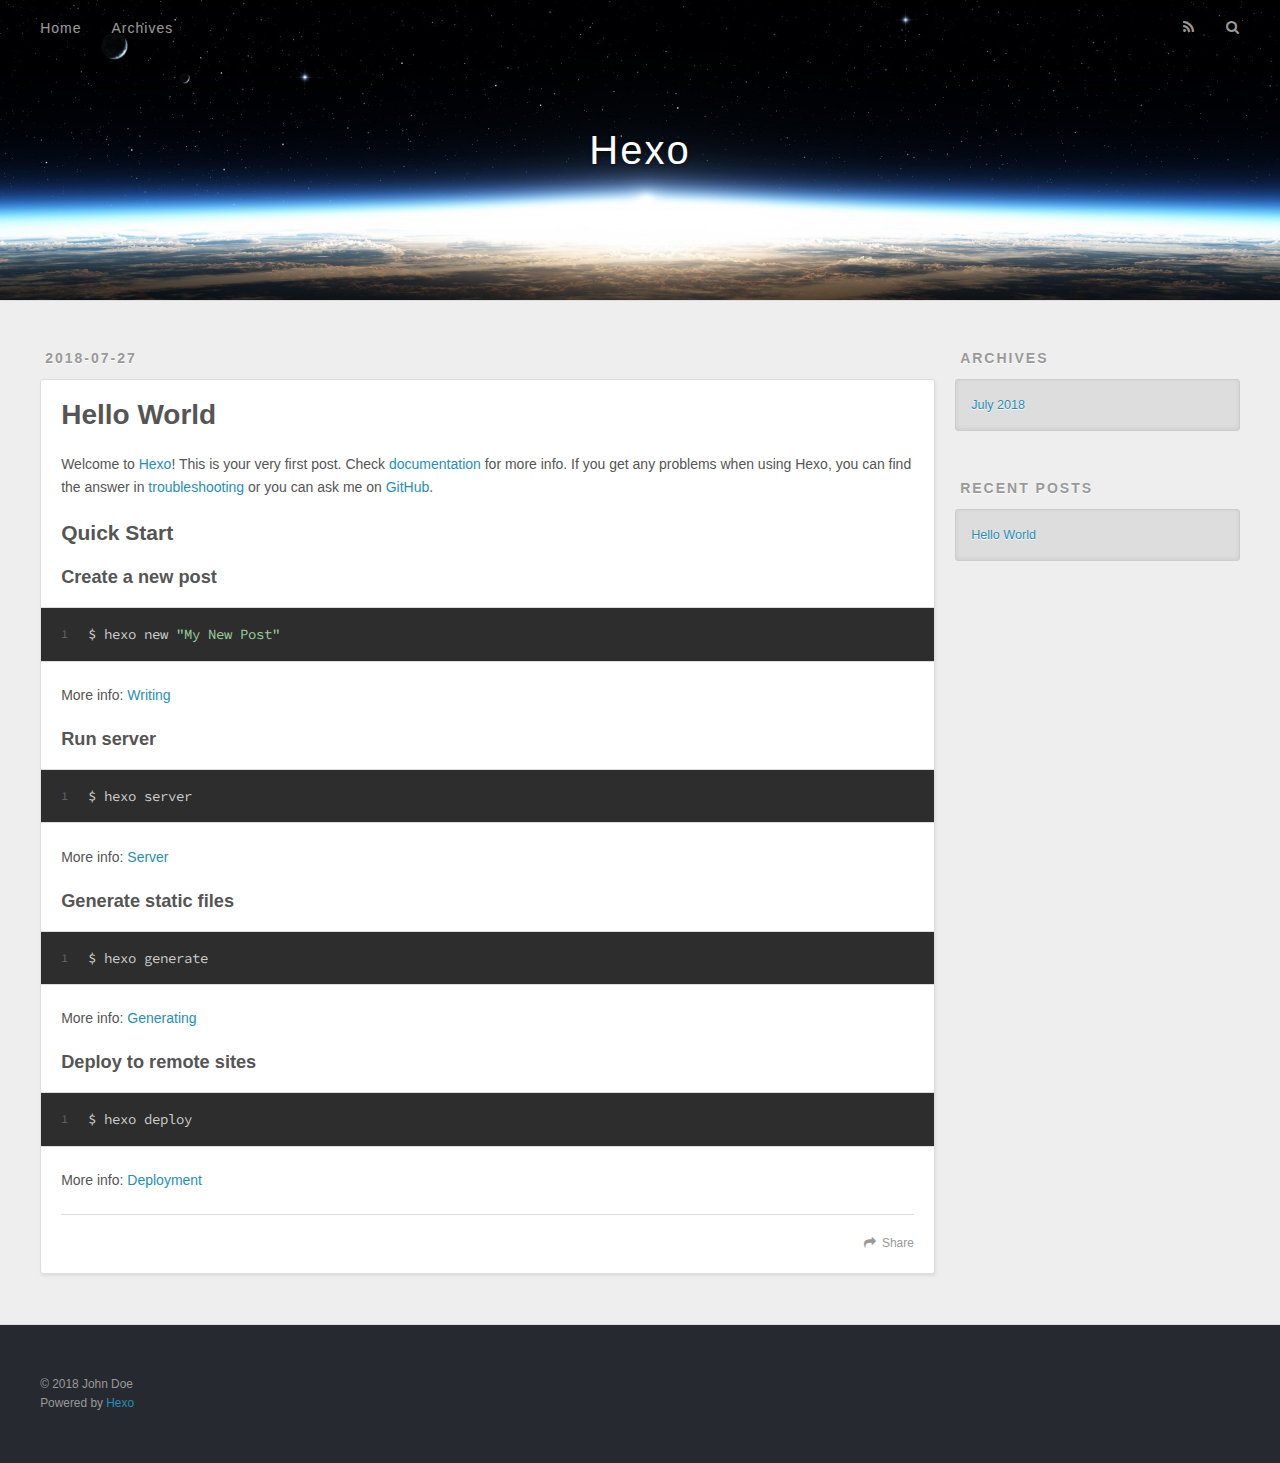
==== index.html @ 47d625b5 "Site updated: 2018-07-27 00:10:55" ====
<!DOCTYPE html>
<html>
<head>
  <meta charset="utf-8">
  

  
  <title>Hexo</title>
  <meta name="viewport" content="width=device-width, initial-scale=1, maximum-scale=1">
  <meta property="og:type" content="website">
<meta property="og:title" content="Hexo">
<meta property="og:url" content="http://yoursite.com/index.html">
<meta property="og:site_name" content="Hexo">
<meta property="og:locale" content="default">
<meta name="twitter:card" content="summary">
<meta name="twitter:title" content="Hexo">
  
    <link rel="alternate" href="/atom.xml" title="Hexo" type="application/atom+xml">
  
  
    <link rel="icon" href="/favicon.png">
  
  
    <link href="//fonts.googleapis.com/css?family=Source+Code+Pro" rel="stylesheet" type="text/css">
  
  <link rel="stylesheet" href="/css/style.css">
</head>

<body>
  <div id="container">
    <div id="wrap">
      <header id="header">
  <div id="banner"></div>
  <div id="header-outer" class="outer">
    <div id="header-title" class="inner">
      <h1 id="logo-wrap">
        <a href="/" id="logo">Hexo</a>
      </h1>
      
    </div>
    <div id="header-inner" class="inner">
      <nav id="main-nav">
        <a id="main-nav-toggle" class="nav-icon"></a>
        
          <a class="main-nav-link" href="/">Home</a>
        
          <a class="main-nav-link" href="/archives">Archives</a>
        
      </nav>
      <nav id="sub-nav">
        
          <a id="nav-rss-link" class="nav-icon" href="/atom.xml" title="RSS Feed"></a>
        
        <a id="nav-search-btn" class="nav-icon" title="Search"></a>
      </nav>
      <div id="search-form-wrap">
        <form action="//google.com/search" method="get" accept-charset="UTF-8" class="search-form"><input type="search" name="q" class="search-form-input" placeholder="Search"><button type="submit" class="search-form-submit">&#xF002;</button><input type="hidden" name="sitesearch" value="http://yoursite.com"></form>
      </div>
    </div>
  </div>
</header>
      <div class="outer">
        <section id="main">
  
    <article id="post-hello-world" class="article article-type-post" itemscope itemprop="blogPost">
  <div class="article-meta">
    <a href="/2018/07/27/hello-world/" class="article-date">
  <time datetime="2018-07-26T16:05:59.000Z" itemprop="datePublished">2018-07-27</time>
</a>
    
  </div>
  <div class="article-inner">
    
    
      <header class="article-header">
        
  
    <h1 itemprop="name">
      <a class="article-title" href="/2018/07/27/hello-world/">Hello World</a>
    </h1>
  

      </header>
    
    <div class="article-entry" itemprop="articleBody">
      
        <p>Welcome to <a href="https://hexo.io/" target="_blank" rel="noopener">Hexo</a>! This is your very first post. Check <a href="https://hexo.io/docs/" target="_blank" rel="noopener">documentation</a> for more info. If you get any problems when using Hexo, you can find the answer in <a href="https://hexo.io/docs/troubleshooting.html" target="_blank" rel="noopener">troubleshooting</a> or you can ask me on <a href="https://github.com/hexojs/hexo/issues" target="_blank" rel="noopener">GitHub</a>.</p>
<h2 id="Quick-Start"><a href="#Quick-Start" class="headerlink" title="Quick Start"></a>Quick Start</h2><h3 id="Create-a-new-post"><a href="#Create-a-new-post" class="headerlink" title="Create a new post"></a>Create a new post</h3><figure class="highlight bash"><table><tr><td class="gutter"><pre><span class="line">1</span><br></pre></td><td class="code"><pre><span class="line">$ hexo new <span class="string">"My New Post"</span></span><br></pre></td></tr></table></figure>
<p>More info: <a href="https://hexo.io/docs/writing.html" target="_blank" rel="noopener">Writing</a></p>
<h3 id="Run-server"><a href="#Run-server" class="headerlink" title="Run server"></a>Run server</h3><figure class="highlight bash"><table><tr><td class="gutter"><pre><span class="line">1</span><br></pre></td><td class="code"><pre><span class="line">$ hexo server</span><br></pre></td></tr></table></figure>
<p>More info: <a href="https://hexo.io/docs/server.html" target="_blank" rel="noopener">Server</a></p>
<h3 id="Generate-static-files"><a href="#Generate-static-files" class="headerlink" title="Generate static files"></a>Generate static files</h3><figure class="highlight bash"><table><tr><td class="gutter"><pre><span class="line">1</span><br></pre></td><td class="code"><pre><span class="line">$ hexo generate</span><br></pre></td></tr></table></figure>
<p>More info: <a href="https://hexo.io/docs/generating.html" target="_blank" rel="noopener">Generating</a></p>
<h3 id="Deploy-to-remote-sites"><a href="#Deploy-to-remote-sites" class="headerlink" title="Deploy to remote sites"></a>Deploy to remote sites</h3><figure class="highlight bash"><table><tr><td class="gutter"><pre><span class="line">1</span><br></pre></td><td class="code"><pre><span class="line">$ hexo deploy</span><br></pre></td></tr></table></figure>
<p>More info: <a href="https://hexo.io/docs/deployment.html" target="_blank" rel="noopener">Deployment</a></p>

      
    </div>
    <footer class="article-footer">
      <a data-url="http://yoursite.com/2018/07/27/hello-world/" data-id="cjk2r7w5t0000aozdt6d740uv" class="article-share-link">Share</a>
      
      
    </footer>
  </div>
  
</article>


  


</section>
        
          <aside id="sidebar">
  
    

  
    

  
    
  
    
  <div class="widget-wrap">
    <h3 class="widget-title">Archives</h3>
    <div class="widget">
      <ul class="archive-list"><li class="archive-list-item"><a class="archive-list-link" href="/archives/2018/07/">July 2018</a></li></ul>
    </div>
  </div>


  
    
  <div class="widget-wrap">
    <h3 class="widget-title">Recent Posts</h3>
    <div class="widget">
      <ul>
        
          <li>
            <a href="/2018/07/27/hello-world/">Hello World</a>
          </li>
        
      </ul>
    </div>
  </div>

  
</aside>
        
      </div>
      <footer id="footer">
  
  <div class="outer">
    <div id="footer-info" class="inner">
      &copy; 2018 John Doe<br>
      Powered by <a href="http://hexo.io/" target="_blank">Hexo</a>
    </div>
  </div>
</footer>
    </div>
    <nav id="mobile-nav">
  
    <a href="/" class="mobile-nav-link">Home</a>
  
    <a href="/archives" class="mobile-nav-link">Archives</a>
  
</nav>
    

<script src="//ajax.googleapis.com/ajax/libs/jquery/2.0.3/jquery.min.js"></script>


  <link rel="stylesheet" href="/fancybox/jquery.fancybox.css">
  <script src="/fancybox/jquery.fancybox.pack.js"></script>


<script src="/js/script.js"></script>



  </div>
</body>
</html>
---- css/style.css ----
body {
  width: 100%;
}
body:before,
body:after {
  content: "";
  display: table;
}
body:after {
  clear: both;
}
html,
body,
div,
span,
applet,
object,
iframe,
h1,
h2,
h3,
h4,
h5,
h6,
p,
blockquote,
pre,
a,
abbr,
acronym,
address,
big,
cite,
code,
del,
dfn,
em,
img,
ins,
kbd,
q,
s,
samp,
small,
strike,
strong,
sub,
sup,
tt,
var,
dl,
dt,
dd,
ol,
ul,
li,
fieldset,
form,
label,
legend,
table,
caption,
tbody,
tfoot,
thead,
tr,
th,
td {
  margin: 0;
  padding: 0;
  border: 0;
  outline: 0;
  font-weight: inherit;
  font-style: inherit;
  font-family: inherit;
  font-size: 100%;
  vertical-align: baseline;
}
body {
  line-height: 1;
  color: #000;
  background: #fff;
}
ol,
ul {
  list-style: none;
}
table {
  border-collapse: separate;
  border-spacing: 0;
  vertical-align: middle;
}
caption,
th,
td {
  text-align: left;
  font-weight: normal;
  vertical-align: middle;
}
a img {
  border: none;
}
input,
button {
  margin: 0;
  padding: 0;
}
input::-moz-focus-inner,
button::-moz-focus-inner {
  border: 0;
  padding: 0;
}
@font-face {
  font-family: FontAwesome;
  font-style: normal;
  font-weight: normal;
  src: url("fonts/fontawesome-webfont.eot?v=#4.0.3");
  src: url("fonts/fontawesome-webfont.eot?#iefix&v=#4.0.3") format("embedded-opentype"), url("fonts/fontawesome-webfont.woff?v=#4.0.3") format("woff"), url("fonts/fontawesome-webfont.ttf?v=#4.0.3") format("truetype"), url("fonts/fontawesome-webfont.svg#fontawesomeregular?v=#4.0.3") format("svg");
}
html,
body,
#container {
  height: 100%;
}
body {
  background: #eee;
  font: 14px -apple-system, BlinkMacSystemFont, "Segoe UI", "Roboto", "Oxygen", "Ubuntu", "Cantarell", "Fira Sans", "Droid Sans", "Helvetica Neue", sans-serif;
  -webkit-text-size-adjust: 100%;
}
.outer {
  max-width: 1220px;
  margin: 0 auto;
  padding: 0 20px;
}
.outer:before,
.outer:after {
  content: "";
  display: table;
}
.outer:after {
  clear: both;
}
.inner {
  display: inline;
  float: left;
  width: 98.33333333333333%;
  margin: 0 0.833333333333333%;
}
.left,
.alignleft {
  float: left;
}
.right,
.alignright {
  float: right;
}
.clear {
  clear: both;
}
#container {
  position: relative;
}
.mobile-nav-on {
  overflow: hidden;
}
#wrap {
  height: 100%;
  width: 100%;
  position: absolute;
  top: 0;
  left: 0;
  -webkit-transition: 0.2s ease-out;
  -moz-transition: 0.2s ease-out;
  -ms-transition: 0.2s ease-out;
  transition: 0.2s ease-out;
  z-index: 1;
  background: #eee;
}
.mobile-nav-on #wrap {
  left: 280px;
}
@media screen and (min-width: 768px) {
  #main {
    display: inline;
    float: left;
    width: 73.33333333333333%;
    margin: 0 0.833333333333333%;
  }
}
.article-date,
.article-category-link,
.archive-year,
.widget-title {
  text-decoration: none;
  text-transform: uppercase;
  letter-spacing: 2px;
  color: #999;
  margin-bottom: 1em;
  margin-left: 5px;
  line-height: 1em;
  text-shadow: 0 1px #fff;
  font-weight: bold;
}
.article-inner,
.archive-article-inner {
  background: #fff;
  -webkit-box-shadow: 1px 2px 3px #ddd;
  box-shadow: 1px 2px 3px #ddd;
  border: 1px solid #ddd;
  border-radius: 3px;
}
.article-entry h1,
.widget h1 {
  font-size: 2em;
}
.article-entry h2,
.widget h2 {
  font-size: 1.5em;
}
.article-entry h3,
.widget h3 {
  font-size: 1.3em;
}
.article-entry h4,
.widget h4 {
  font-size: 1.2em;
}
.article-entry h5,
.widget h5 {
  font-size: 1em;
}
.article-entry h6,
.widget h6 {
  font-size: 1em;
  color: #999;
}
.article-entry hr,
.widget hr {
  border: 1px dashed #ddd;
}
.article-entry strong,
.widget strong {
  font-weight: bold;
}
.article-entry em,
.widget em,
.article-entry cite,
.widget cite {
  font-style: italic;
}
.article-entry sup,
.widget sup,
.article-entry sub,
.widget sub {
  font-size: 0.75em;
  line-height: 0;
  position: relative;
  vertical-align: baseline;
}
.article-entry sup,
.widget sup {
  top: -0.5em;
}
.article-entry sub,
.widget sub {
  bottom: -0.2em;
}
.article-entry small,
.widget small {
  font-size: 0.85em;
}
.article-entry acronym,
.widget acronym,
.article-entry abbr,
.widget abbr {
  border-bottom: 1px dotted;
}
.article-entry ul,
.widget ul,
.article-entry ol,
.widget ol,
.article-entry dl,
.widget dl {
  margin: 0 20px;
  line-height: 1.6em;
}
.article-entry ul ul,
.widget ul ul,
.article-entry ol ul,
.widget ol ul,
.article-entry ul ol,
.widget ul ol,
.article-entry ol ol,
.widget ol ol {
  margin-top: 0;
  margin-bottom: 0;
}
.article-entry ul,
.widget ul {
  list-style: disc;
}
.article-entry ol,
.widget ol {
  list-style: decimal;
}
.article-entry dt,
.widget dt {
  font-weight: bold;
}
#header {
  height: 300px;
  position: relative;
  border-bottom: 1px solid #ddd;
}
#header:before,
#header:after {
  content: "";
  position: absolute;
  left: 0;
  right: 0;
  height: 40px;
}
#header:before {
  top: 0;
  background: -webkit-linear-gradient(rgba(0,0,0,0.2), transparent);
  background: -moz-linear-gradient(rgba(0,0,0,0.2), transparent);
  background: -ms-linear-gradient(rgba(0,0,0,0.2), transparent);
  background: linear-gradient(rgba(0,0,0,0.2), transparent);
}
#header:after {
  bottom: 0;
  background: -webkit-linear-gradient(transparent, rgba(0,0,0,0.2));
  background: -moz-linear-gradient(transparent, rgba(0,0,0,0.2));
  background: -ms-linear-gradient(transparent, rgba(0,0,0,0.2));
  background: linear-gradient(transparent, rgba(0,0,0,0.2));
}
#header-outer {
  height: 100%;
  position: relative;
}
#header-inner {
  position: relative;
  overflow: hidden;
}
#banner {
  position: absolute;
  top: 0;
  left: 0;
  width: 100%;
  height: 100%;
  background: url("images/banner.jpg") center #000;
  -webkit-background-size: cover;
  -moz-background-size: cover;
  background-size: cover;
  z-index: -1;
}
#header-title {
  text-align: center;
  height: 40px;
  position: absolute;
  top: 50%;
  left: 0;
  margin-top: -20px;
}
#logo,
#subtitle {
  text-decoration: none;
  color: #fff;
  font-weight: 300;
  text-shadow: 0 1px 4px rgba(0,0,0,0.3);
}
#logo {
  font-size: 40px;
  line-height: 40px;
  letter-spacing: 2px;
}
#subtitle {
  font-size: 16px;
  line-height: 16px;
  letter-spacing: 1px;
}
#subtitle-wrap {
  margin-top: 16px;
}
#main-nav {
  float: left;
  margin-left: -15px;
}
.nav-icon,
.main-nav-link {
  float: left;
  color: #fff;
  opacity: 0.6;
  text-decoration: none;
  text-shadow: 0 1px rgba(0,0,0,0.2);
  -webkit-transition: opacity 0.2s;
  -moz-transition: opacity 0.2s;
  -ms-transition: opacity 0.2s;
  transition: opacity 0.2s;
  display: block;
  padding: 20px 15px;
}
.nav-icon:hover,
.main-nav-link:hover {
  opacity: 1;
}
.nav-icon {
  font-family: FontAwesome;
  text-align: center;
  font-size: 14px;
  width: 14px;
  height: 14px;
  padding: 20px 15px;
  position: relative;
  cursor: pointer;
}
.main-nav-link {
  font-weight: 300;
  letter-spacing: 1px;
}
@media screen and (max-width: 479px) {
  .main-nav-link {
    display: none;
  }
}
#main-nav-toggle {
  display: none;
}
#main-nav-toggle:before {
  content: "\f0c9";
}
@media screen and (max-width: 479px) {
  #main-nav-toggle {
    display: block;
  }
}
#sub-nav {
  float: right;
  margin-right: -15px;
}
#nav-rss-link:before {
  content: "\f09e";
}
#nav-search-btn:before {
  content: "\f002";
}
#search-form-wrap {
  position: absolute;
  top: 15px;
  width: 150px;
  height: 30px;
  right: -150px;
  opacity: 0;
  -webkit-transition: 0.2s ease-out;
  -moz-transition: 0.2s ease-out;
  -ms-transition: 0.2s ease-out;
  transition: 0.2s ease-out;
}
#search-form-wrap.on {
  opacity: 1;
  right: 0;
}
@media screen and (max-width: 479px) {
  #search-form-wrap {
    width: 100%;
    right: -100%;
  }
}
.search-form {
  position: absolute;
  top: 0;
  left: 0;
  right: 0;
  background: #fff;
  padding: 5px 15px;
  border-radius: 15px;
  -webkit-box-shadow: 0 0 10px rgba(0,0,0,0.3);
  box-shadow: 0 0 10px rgba(0,0,0,0.3);
}
.search-form-input {
  border: none;
  background: none;
  color: #555;
  width: 100%;
  font: 13px -apple-system, BlinkMacSystemFont, "Segoe UI", "Roboto", "Oxygen", "Ubuntu", "Cantarell", "Fira Sans", "Droid Sans", "Helvetica Neue", sans-serif;
  outline: none;
}
.search-form-input::-webkit-search-results-decoration,
.search-form-input::-webkit-search-cancel-button {
  -webkit-appearance: none;
}
.search-form-submit {
  position: absolute;
  top: 50%;
  right: 10px;
  margin-top: -7px;
  font: 13px FontAwesome;
  border: none;
  background: none;
  color: #bbb;
  cursor: pointer;
}
.search-form-submit:hover,
.search-form-submit:focus {
  color: #777;
}
.article {
  margin: 50px 0;
}
.article-inner {
  overflow: hidden;
}
.article-meta:before,
.article-meta:after {
  content: "";
  display: table;
}
.article-meta:after {
  clear: both;
}
.article-date {
  float: left;
}
.article-category {
  float: left;
  line-height: 1em;
  color: #ccc;
  text-shadow: 0 1px #fff;
  margin-left: 8px;
}
.article-category:before {
  content: "\2022";
}
.article-category-link {
  margin: 0 12px 1em;
}
.article-header {
  padding: 20px 20px 0;
}
.article-title {
  text-decoration: none;
  font-size: 2em;
  font-weight: bold;
  color: #555;
  line-height: 1.1em;
  -webkit-transition: color 0.2s;
  -moz-transition: color 0.2s;
  -ms-transition: color 0.2s;
  transition: color 0.2s;
}
a.article-title:hover {
  color: #258fb8;
}
.article-entry {
  color: #555;
  padding: 0 20px;
}
.article-entry:before,
.article-entry:after {
  content: "";
  display: table;
}
.article-entry:after {
  clear: both;
}
.article-entry p,
.article-entry table {
  line-height: 1.6em;
  margin: 1.6em 0;
}
.article-entry h1,
.article-entry h2,
.article-entry h3,
.article-entry h4,
.article-entry h5,
.article-entry h6 {
  font-weight: bold;
}
.article-entry h1,
.article-entry h2,
.article-entry h3,
.article-entry h4,
.article-entry h5,
.article-entry h6 {
  line-height: 1.1em;
  margin: 1.1em 0;
}
.article-entry a {
  color: #258fb8;
  text-decoration: none;
}
.article-entry a:hover {
  text-decoration: underline;
}
.article-entry ul,
.article-entry ol,
.article-entry dl {
  margin-top: 1.6em;
  margin-bottom: 1.6em;
}
.article-entry img,
.article-entry video {
  max-width: 100%;
  height: auto;
  display: block;
  margin: auto;
}
.article-entry iframe {
  border: none;
}
.article-entry table {
  width: 100%;
  border-collapse: collapse;
  border-spacing: 0;
}
.article-entry th {
  font-weight: bold;
  border-bottom: 3px solid #ddd;
  padding-bottom: 0.5em;
}
.article-entry td {
  border-bottom: 1px solid #ddd;
  padding: 10px 0;
}
.article-entry blockquote {
  font-family: Georgia, "Times New Roman", serif;
  font-size: 1.4em;
  margin: 1.6em 20px;
  text-align: center;
}
.article-entry blockquote footer {
  font-size: 14px;
  margin: 1.6em 0;
  font-family: -apple-system, BlinkMacSystemFont, "Segoe UI", "Roboto", "Oxygen", "Ubuntu", "Cantarell", "Fira Sans", "Droid Sans", "Helvetica Neue", sans-serif;
}
.article-entry blockquote footer cite:before {
  content: "—";
  padding: 0 0.5em;
}
.article-entry .pullquote {
  text-align: left;
  width: 45%;
  margin: 0;
}
.article-entry .pullquote.left {
  margin-left: 0.5em;
  margin-right: 1em;
}
.article-entry .pullquote.right {
  margin-right: 0.5em;
  margin-left: 1em;
}
.article-entry .caption {
  color: #999;
  display: block;
  font-size: 0.9em;
  margin-top: 0.5em;
  position: relative;
  text-align: center;
}
.article-entry .video-container {
  position: relative;
  padding-top: 56.25%;
  height: 0;
  overflow: hidden;
}
.article-entry .video-container iframe,
.article-entry .video-container object,
.article-entry .video-container embed {
  position: absolute;
  top: 0;
  left: 0;
  width: 100%;
  height: 100%;
  margin-top: 0;
}
.article-more-link a {
  display: inline-block;
  line-height: 1em;
  padding: 6px 15px;
  border-radius: 15px;
  background: #eee;
  color: #999;
  text-shadow: 0 1px #fff;
  text-decoration: none;
}
.article-more-link a:hover {
  background: #258fb8;
  color: #fff;
  text-decoration: none;
  text-shadow: 0 1px #1e7293;
}
.article-footer {
  font-size: 0.85em;
  line-height: 1.6em;
  border-top: 1px solid #ddd;
  padding-top: 1.6em;
  margin: 0 20px 20px;
}
.article-footer:before,
.article-footer:after {
  content: "";
  display: table;
}
.article-footer:after {
  clear: both;
}
.article-footer a {
  color: #999;
  text-decoration: none;
}
.article-footer a:hover {
  color: #555;
}
.article-tag-list-item {
  float: left;
  margin-right: 10px;
}
.article-tag-list-link:before {
  content: "#";
}
.article-comment-link {
  float: right;
}
.article-comment-link:before {
  content: "\f075";
  font-family: FontAwesome;
  padding-right: 8px;
}
.article-share-link {
  cursor: pointer;
  float: right;
  margin-left: 20px;
}
.article-share-link:before {
  content: "\f064";
  font-family: FontAwesome;
  padding-right: 6px;
}
#article-nav {
  position: relative;
}
#article-nav:before,
#article-nav:after {
  content: "";
  display: table;
}
#article-nav:after {
  clear: both;
}
@media screen and (min-width: 768px) {
  #article-nav {
    margin: 50px 0;
  }
  #article-nav:before {
    width: 8px;
    height: 8px;
    position: absolute;
    top: 50%;
    left: 50%;
    margin-top: -4px;
    margin-left: -4px;
    content: "";
    border-radius: 50%;
    background: #ddd;
    -webkit-box-shadow: 0 1px 2px #fff;
    box-shadow: 0 1px 2px #fff;
  }
}
.article-nav-link-wrap {
  text-decoration: none;
  text-shadow: 0 1px #fff;
  color: #999;
  -webkit-box-sizing: border-box;
  -moz-box-sizing: border-box;
  box-sizing: border-box;
  margin-top: 50px;
  text-align: center;
  display: block;
}
.article-nav-link-wrap:hover {
  color: #555;
}
@media screen and (min-width: 768px) {
  .article-nav-link-wrap {
    width: 50%;
    margin-top: 0;
  }
}
@media screen and (min-width: 768px) {
  #article-nav-newer {
    float: left;
    text-align: right;
    padding-right: 20px;
  }
}
@media screen and (min-width: 768px) {
  #article-nav-older {
    float: right;
    text-align: left;
    padding-left: 20px;
  }
}
.article-nav-caption {
  text-transform: uppercase;
  letter-spacing: 2px;
  color: #ddd;
  line-height: 1em;
  font-weight: bold;
}
#article-nav-newer .article-nav-caption {
  margin-right: -2px;
}
.article-nav-title {
  font-size: 0.85em;
  line-height: 1.6em;
  margin-top: 0.5em;
}
.article-share-box {
  position: absolute;
  display: none;
  background: #fff;
  -webkit-box-shadow: 1px 2px 10px rgba(0,0,0,0.2);
  box-shadow: 1px 2px 10px rgba(0,0,0,0.2);
  border-radius: 3px;
  margin-left: -145px;
  overflow: hidden;
  z-index: 1;
}
.article-share-box.on {
  display: block;
}
.article-share-input {
  width: 100%;
  background: none;
  -webkit-box-sizing: border-box;
  -moz-box-sizing: border-box;
  box-sizing: border-box;
  font: 14px -apple-system, BlinkMacSystemFont, "Segoe UI", "Roboto", "Oxygen", "Ubuntu", "Cantarell", "Fira Sans", "Droid Sans", "Helvetica Neue", sans-serif;
  padding: 0 15px;
  color: #555;
  outline: none;
  border: 1px solid #ddd;
  border-radius: 3px 3px 0 0;
  height: 36px;
  line-height: 36px;
}
.article-share-links {
  background: #eee;
}
.article-share-links:before,
.article-share-links:after {
  content: "";
  display: table;
}
.article-share-links:after {
  clear: both;
}
.article-share-twitter,
.article-share-facebook,
.article-share-pinterest,
.article-share-google {
  width: 50px;
  height: 36px;
  display: block;
  float: left;
  position: relative;
  color: #999;
  text-shadow: 0 1px #fff;
}
.article-share-twitter:before,
.article-share-facebook:before,
.article-share-pinterest:before,
.article-share-google:before {
  font-size: 20px;
  font-family: FontAwesome;
  width: 20px;
  height: 20px;
  position: absolute;
  top: 50%;
  left: 50%;
  margin-top: -10px;
  margin-left: -10px;
  text-align: center;
}
.article-share-twitter:hover,
.article-share-facebook:hover,
.article-share-pinterest:hover,
.article-share-google:hover {
  color: #fff;
}
.article-share-twitter:before {
  content: "\f099";
}
.article-share-twitter:hover {
  background: #00aced;
  text-shadow: 0 1px #008abe;
}
.article-share-facebook:before {
  content: "\f09a";
}
.article-share-facebook:hover {
  background: #3b5998;
  text-shadow: 0 1px #2f477a;
}
.article-share-pinterest:before {
  content: "\f0d2";
}
.article-share-pinterest:hover {
  background: #cb2027;
  text-shadow: 0 1px #a21a1f;
}
.article-share-google:before {
  content: "\f0d5";
}
.article-share-google:hover {
  background: #dd4b39;
  text-shadow: 0 1px #be3221;
}
.article-gallery {
  background: #000;
  position: relative;
}
.article-gallery-photos {
  position: relative;
  overflow: hidden;
}
.article-gallery-img {
  display: none;
  max-width: 100%;
}
.article-gallery-img:first-child {
  display: block;
}
.article-gallery-img.loaded {
  position: absolute;
  display: block;
}
.article-gallery-img img {
  display: block;
  max-width: 100%;
  margin: 0 auto;
}
#comments {
  background: #fff;
  -webkit-box-shadow: 1px 2px 3px #ddd;
  box-shadow: 1px 2px 3px #ddd;
  padding: 20px;
  border: 1px solid #ddd;
  border-radius: 3px;
  margin: 50px 0;
}
#comments a {
  color: #258fb8;
}
.archives-wrap {
  margin: 50px 0;
}
.archives:before,
.archives:after {
  content: "";
  display: table;
}
.archives:after {
  clear: both;
}
.archive-year-wrap {
  margin-bottom: 1em;
}
.archives {
  -webkit-column-gap: 10px;
  -moz-column-gap: 10px;
  column-gap: 10px;
}
@media screen and (min-width: 480px) and (max-width: 767px) {
  .archives {
    -webkit-column-count: 2;
    -moz-column-count: 2;
    column-count: 2;
  }
}
@media screen and (min-width: 768px) {
  .archives {
    -webkit-column-count: 3;
    -moz-column-count: 3;
    column-count: 3;
  }
}
.archive-article {
  -webkit-column-break-inside: avoid;
  page-break-inside: avoid;
  overflow: hidden;
  break-inside: avoid-column;
}
.archive-article-inner {
  padding: 10px;
  margin-bottom: 15px;
}
.archive-article-title {
  text-decoration: none;
  font-weight: bold;
  color: #555;
  -webkit-transition: color 0.2s;
  -moz-transition: color 0.2s;
  -ms-transition: color 0.2s;
  transition: color 0.2s;
  line-height: 1.6em;
}
.archive-article-title:hover {
  color: #258fb8;
}
.archive-article-footer {
  margin-top: 1em;
}
.archive-article-date {
  color: #999;
  text-decoration: none;
  font-size: 0.85em;
  line-height: 1em;
  margin-bottom: 0.5em;
  display: block;
}
#page-nav {
  margin: 50px auto;
  background: #fff;
  -webkit-box-shadow: 1px 2px 3px #ddd;
  box-shadow: 1px 2px 3px #ddd;
  border: 1px solid #ddd;
  border-radius: 3px;
  text-align: center;
  color: #999;
  overflow: hidden;
}
#page-nav:before,
#page-nav:after {
  content: "";
  display: table;
}
#page-nav:after {
  clear: both;
}
#page-nav a,
#page-nav span {
  padding: 10px 20px;
  line-height: 1;
  height: 2ex;
}
#page-nav a {
  color: #999;
  text-decoration: none;
}
#page-nav a:hover {
  background: #999;
  color: #fff;
}
#page-nav .prev {
  float: left;
}
#page-nav .next {
  float: right;
}
#page-nav .page-number {
  display: inline-block;
}
@media screen and (max-width: 479px) {
  #page-nav .page-number {
    display: none;
  }
}
#page-nav .current {
  color: #555;
  font-weight: bold;
}
#page-nav .space {
  color: #ddd;
}
#footer {
  background: #262a30;
  padding: 50px 0;
  border-top: 1px solid #ddd;
  color: #999;
}
#footer a {
  color: #258fb8;
  text-decoration: none;
}
#footer a:hover {
  text-decoration: underline;
}
#footer-info {
  line-height: 1.6em;
  font-size: 0.85em;
}
.article-entry pre,
.article-entry .highlight {
  background: #2d2d2d;
  margin: 0 -20px;
  padding: 15px 20px;
  border-style: solid;
  border-color: #ddd;
  border-width: 1px 0;
  overflow: auto;
  color: #ccc;
  line-height: 22.400000000000002px;
}
.article-entry .highlight .gutter pre,
.article-entry .gist .gist-file .gist-data .line-numbers {
  color: #666;
  font-size: 0.85em;
}
.article-entry pre,
.article-entry code {
  font-family: "Source Code Pro", Consolas, Monaco, Menlo, Consolas, monospace;
}
.article-entry code {
  background: #eee;
  text-shadow: 0 1px #fff;
  padding: 0 0.3em;
}
.article-entry pre code {
  background: none;
  text-shadow: none;
  padding: 0;
}
.article-entry .highlight pre {
  border: none;
  margin: 0;
  padding: 0;
}
.article-entry .highlight table {
  margin: 0;
  width: auto;
}
.article-entry .highlight td {
  border: none;
  padding: 0;
}
.article-entry .highlight figcaption {
  font-size: 0.85em;
  color: #999;
  line-height: 1em;
  margin-bottom: 1em;
}
.article-entry .highlight figcaption:before,
.article-entry .highlight figcaption:after {
  content: "";
  display: table;
}
.article-entry .highlight figcaption:after {
  clear: both;
}
.article-entry .highlight figcaption a {
  float: right;
}
.article-entry .highlight .gutter pre {
  text-align: right;
  padding-right: 20px;
}
.article-entry .highlight .line {
  height: 22.400000000000002px;
}
.article-entry .highlight .line.marked {
  background: #515151;
}
.article-entry .gist {
  margin: 0 -20px;
  border-style: solid;
  border-color: #ddd;
  border-width: 1px 0;
  background: #2d2d2d;
  padding: 15px 20px 15px 0;
}
.article-entry .gist .gist-file {
  border: none;
  font-family: "Source Code Pro", Consolas, Monaco, Menlo, Consolas, monospace;
  margin: 0;
}
.article-entry .gist .gist-file .gist-data {
  background: none;
  border: none;
}
.article-entry .gist .gist-file .gist-data .line-numbers {
  background: none;
  border: none;
  padding: 0 20px 0 0;
}
.article-entry .gist .gist-file .gist-data .line-data {
  padding: 0 !important;
}
.article-entry .gist .gist-file .highlight {
  margin: 0;
  padding: 0;
  border: none;
}
.article-entry .gist .gist-file .gist-meta {
  background: #2d2d2d;
  color: #999;
  font: 0.85em -apple-system, BlinkMacSystemFont, "Segoe UI", "Roboto", "Oxygen", "Ubuntu", "Cantarell", "Fira Sans", "Droid Sans", "Helvetica Neue", sans-serif;
  text-shadow: 0 0;
  padding: 0;
  margin-top: 1em;
  margin-left: 20px;
}
.article-entry .gist .gist-file .gist-meta a {
  color: #258fb8;
  font-weight: normal;
}
.article-entry .gist .gist-file .gist-meta a:hover {
  text-decoration: underline;
}
pre .comment,
pre .title {
  color: #999;
}
pre .variable,
pre .attribute,
pre .tag,
pre .regexp,
pre .ruby .constant,
pre .xml .tag .title,
pre .xml .pi,
pre .xml .doctype,
pre .html .doctype,
pre .css .id,
pre .css .class,
pre .css .pseudo {
  color: #f2777a;
}
pre .number,
pre .preprocessor,
pre .built_in,
pre .literal,
pre .params,
pre .constant {
  color: #f99157;
}
pre .class,
pre .ruby .class .title,
pre .css .rules .attribute {
  color: #9c9;
}
pre .string,
pre .value,
pre .inheritance,
pre .header,
pre .ruby .symbol,
pre .xml .cdata {
  color: #9c9;
}
pre .css .hexcolor {
  color: #6cc;
}
pre .function,
pre .python .decorator,
pre .python .title,
pre .ruby .function .title,
pre .ruby .title .keyword,
pre .perl .sub,
pre .javascript .title,
pre .coffeescript .title {
  color: #69c;
}
pre .keyword,
pre .javascript .function {
  color: #c9c;
}
@media screen and (max-width: 479px) {
  #mobile-nav {
    position: absolute;
    top: 0;
    left: 0;
    width: 280px;
    height: 100%;
    background: #191919;
    border-right: 1px solid #fff;
  }
}
@media screen and (max-width: 479px) {
  .mobile-nav-link {
    display: block;
    color: #999;
    text-decoration: none;
    padding: 15px 20px;
    font-weight: bold;
  }
  .mobile-nav-link:hover {
    color: #fff;
  }
}
@media screen and (min-width: 768px) {
  #sidebar {
    display: inline;
    float: left;
    width: 23.333333333333332%;
    margin: 0 0.833333333333333%;
  }
}
.widget-wrap {
  margin: 50px 0;
}
.widget {
  color: #777;
  text-shadow: 0 1px #fff;
  background: #ddd;
  -webkit-box-shadow: 0 -1px 4px #ccc inset;
  box-shadow: 0 -1px 4px #ccc inset;
  border: 1px solid #ccc;
  padding: 15px;
  border-radius: 3px;
}
.widget a {
  color: #258fb8;
  text-decoration: none;
}
.widget a:hover {
  text-decoration: underline;
}
.widget ul ul,
.widget ol ul,
.widget dl ul,
.widget ul ol,
.widget ol ol,
.widget dl ol,
.widget ul dl,
.widget ol dl,
.widget dl dl {
  margin-left: 15px;
  list-style: disc;
}
.widget {
  line-height: 1.6em;
  word-wrap: break-word;
  font-size: 0.9em;
}
.widget ul,
.widget ol {
  list-style: none;
  margin: 0;
}
.widget ul ul,
.widget ol ul,
.widget ul ol,
.widget ol ol {
  margin: 0 20px;
}
.widget ul ul,
.widget ol ul {
  list-style: disc;
}
.widget ul ol,
.widget ol ol {
  list-style: decimal;
}
.category-list-count,
.tag-list-count,
.archive-list-count {
  padding-left: 5px;
  color: #999;
  font-size: 0.85em;
}
.category-list-count:before,
.tag-list-count:before,
.archive-list-count:before {
  content: "(";
}
.category-list-count:after,
.tag-list-count:after,
.archive-list-count:after {
  content: ")";
}
.tagcloud a {
  margin-right: 5px;
  display: inline-block;
}
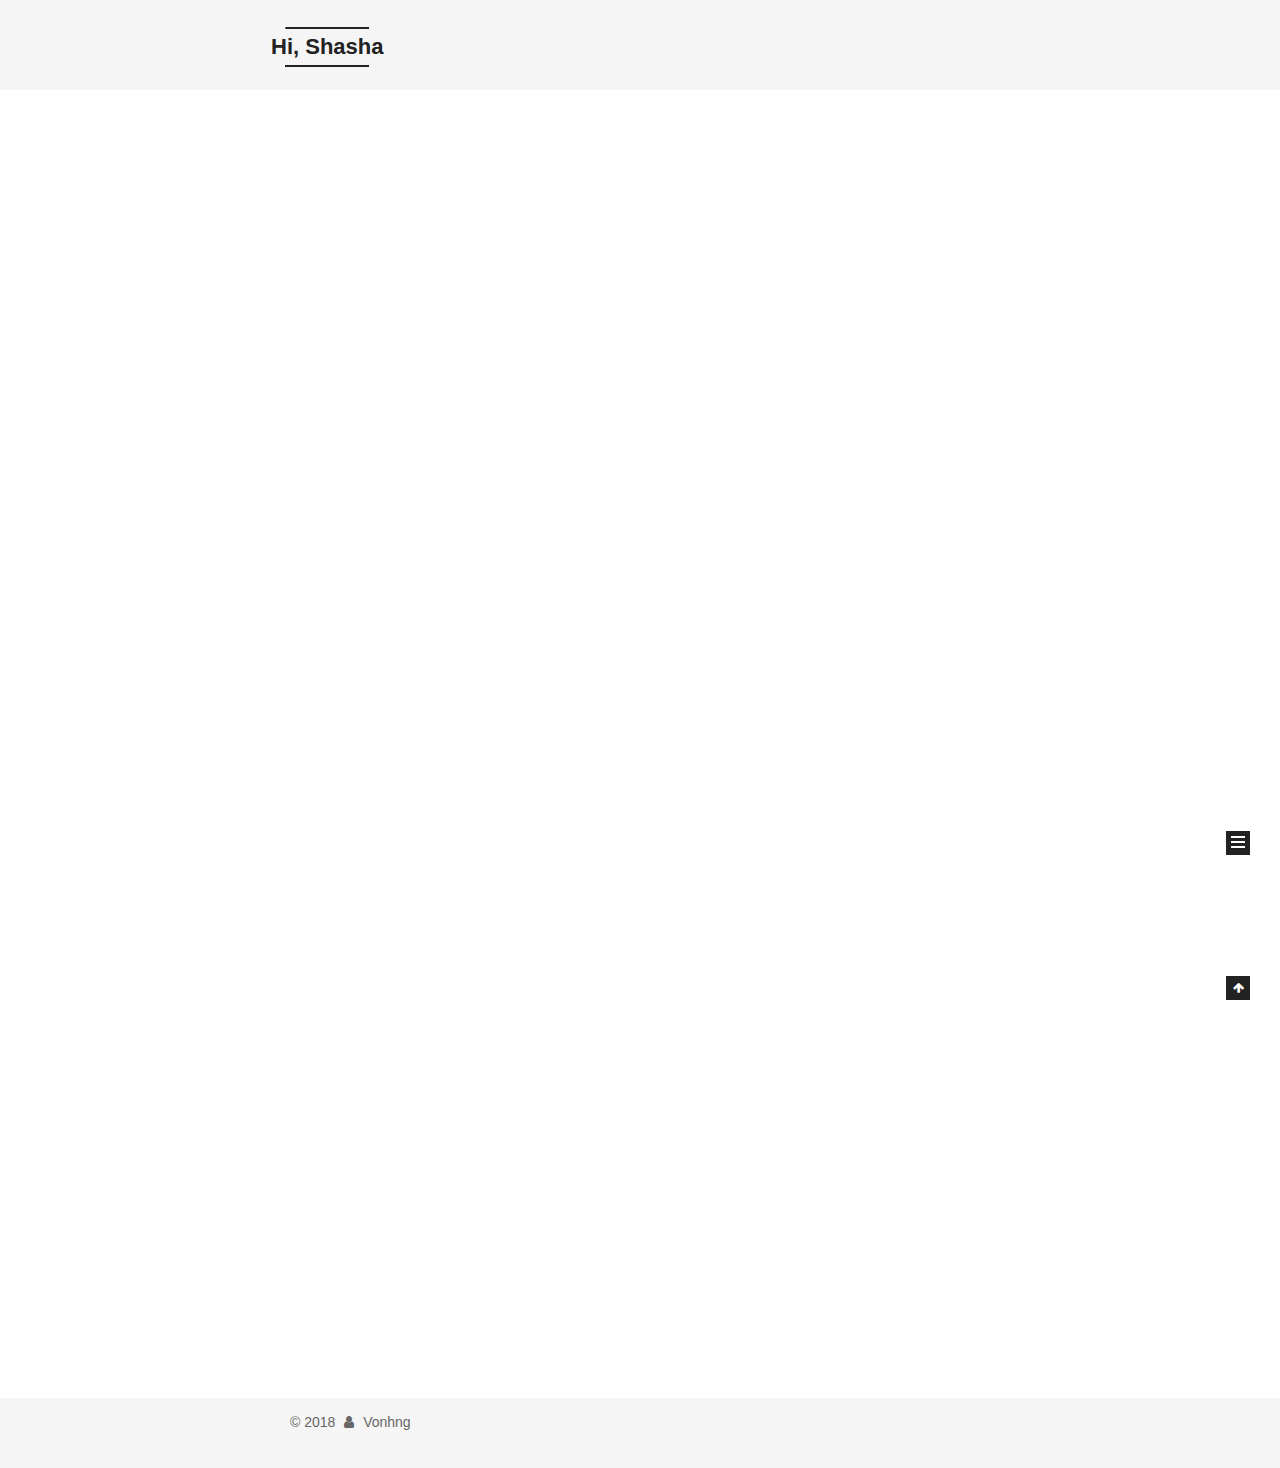
==== commit 193a71b8: "Site updated: 2018-07-27 10:54:29" ====
--- a/index.html
+++ b/index.html
@@ -1,184 +1,1131 @@
 <!DOCTYPE html>
-<html>
+
+
+
+  
+
+
+<html class="theme-next mist use-motion" lang="zh-Hans">
 <head>
-  <meta charset="utf-8">
-  
-
-  
-  <title>Hexo</title>
-  <meta name="viewport" content="width=device-width, initial-scale=1, maximum-scale=1">
-  <meta property="og:type" content="website">
-<meta property="og:title" content="Hexo">
-<meta property="og:url" content="http://yoursite.com/index.html">
-<meta property="og:site_name" content="Hexo">
-<meta property="og:locale" content="default">
+  <meta charset="UTF-8"/>
+<meta http-equiv="X-UA-Compatible" content="IE=edge" />
+<meta name="viewport" content="width=device-width, initial-scale=1, maximum-scale=1"/>
+<meta name="theme-color" content="#222">
+
+
+
+
+
+
+
+
+
+<meta http-equiv="Cache-Control" content="no-transform" />
+<meta http-equiv="Cache-Control" content="no-siteapp" />
+
+
+
+
+
+
+
+
+
+
+
+
+
+
+
+
+  
+  
+  <link href="/lib/fancybox/source/jquery.fancybox.css?v=2.1.5" rel="stylesheet" type="text/css" />
+
+
+
+
+
+
+
+<link href="/lib/font-awesome/css/font-awesome.min.css?v=4.6.2" rel="stylesheet" type="text/css" />
+
+<link href="/css/main.css?v=5.1.4" rel="stylesheet" type="text/css" />
+
+
+  <link rel="apple-touch-icon" sizes="180x180" href="/images/apple-touch-icon-next.png?v=5.1.4">
+
+
+  <link rel="icon" type="image/png" sizes="32x32" href="/images/favicon-32x32-next.png?v=5.1.4">
+
+
+  <link rel="icon" type="image/png" sizes="16x16" href="/images/favicon-16x16-next.png?v=5.1.4">
+
+
+  <link rel="mask-icon" href="/images/logo.svg?v=5.1.4" color="#222">
+
+
+
+
+
+  <meta name="keywords" content="Hi, Shasha" />
+
+
+
+
+
+  <link rel="alternate" href="/atom.xml" title="Hi, Shasha" type="application/atom+xml" />
+
+
+
+
+
+
+<meta name="description" content="美丽的活着，为了美丽的人活着">
+<meta property="og:type" content="website">
+<meta property="og:title" content="Hi, Shasha">
+<meta property="og:url" content="https://vonhng.github.io/index.html">
+<meta property="og:site_name" content="Hi, Shasha">
+<meta property="og:description" content="美丽的活着，为了美丽的人活着">
+<meta property="og:locale" content="zh-Hans">
 <meta name="twitter:card" content="summary">
-<meta name="twitter:title" content="Hexo">
-  
-    <link rel="alternate" href="/atom.xml" title="Hexo" type="application/atom+xml">
-  
-  
-    <link rel="icon" href="/favicon.png">
-  
-  
-    <link href="//fonts.googleapis.com/css?family=Source+Code+Pro" rel="stylesheet" type="text/css">
-  
-  <link rel="stylesheet" href="/css/style.css">
+<meta name="twitter:title" content="Hi, Shasha">
+<meta name="twitter:description" content="美丽的活着，为了美丽的人活着">
+
+
+
+<script type="text/javascript" id="hexo.configurations">
+  var NexT = window.NexT || {};
+  var CONFIG = {
+    root: '/',
+    scheme: 'Mist',
+    version: '5.1.4',
+    sidebar: {"position":"left","display":"always","offset":12,"b2t":false,"scrollpercent":false,"onmobile":false},
+    fancybox: true,
+    tabs: true,
+    motion: {"enable":true,"async":false,"transition":{"post_block":"fadeIn","post_header":"slideDownIn","post_body":"slideDownIn","coll_header":"slideLeftIn","sidebar":"slideUpIn"}},
+    duoshuo: {
+      userId: '0',
+      author: '博主'
+    },
+    algolia: {
+      applicationID: '',
+      apiKey: '',
+      indexName: '',
+      hits: {"per_page":10},
+      labels: {"input_placeholder":"Search for Posts","hits_empty":"We didn't find any results for the search: ${query}","hits_stats":"${hits} results found in ${time} ms"}
+    }
+  };
+</script>
+
+
+
+  <link rel="canonical" href="https://vonhng.github.io/"/>
+
+
+
+
+
+  <title>Hi, Shasha</title>
+  
+
+
+
+
+
+
+
+
 </head>
 
-<body>
-  <div id="container">
-    <div id="wrap">
-      <header id="header">
-  <div id="banner"></div>
-  <div id="header-outer" class="outer">
-    <div id="header-title" class="inner">
-      <h1 id="logo-wrap">
-        <a href="/" id="logo">Hexo</a>
-      </h1>
-      
+<body itemscope itemtype="http://schema.org/WebPage" lang="zh-Hans">
+
+  
+  
+    
+  
+
+  <div class="container sidebar-position-left 
+  page-home">
+    <div class="headband"></div>
+
+    <header id="header" class="header" itemscope itemtype="http://schema.org/WPHeader">
+      <div class="header-inner"><div class="site-brand-wrapper">
+  <div class="site-meta ">
+    
+
+    <div class="custom-logo-site-title">
+      <a href="/"  class="brand" rel="start">
+        <span class="logo-line-before"><i></i></span>
+        <span class="site-title">Hi, Shasha</span>
+        <span class="logo-line-after"><i></i></span>
+      </a>
     </div>
-    <div id="header-inner" class="inner">
-      <nav id="main-nav">
-        <a id="main-nav-toggle" class="nav-icon"></a>
-        
-          <a class="main-nav-link" href="/">Home</a>
-        
-          <a class="main-nav-link" href="/archives">Archives</a>
-        
-      </nav>
-      <nav id="sub-nav">
-        
-          <a id="nav-rss-link" class="nav-icon" href="/atom.xml" title="RSS Feed"></a>
-        
-        <a id="nav-search-btn" class="nav-icon" title="Search"></a>
-      </nav>
-      <div id="search-form-wrap">
-        <form action="//google.com/search" method="get" accept-charset="UTF-8" class="search-form"><input type="search" name="q" class="search-form-input" placeholder="Search"><button type="submit" class="search-form-submit">&#xF002;</button><input type="hidden" name="sitesearch" value="http://yoursite.com"></form>
-      </div>
+      
+        <p class="site-subtitle">桃花妖妖，灼灼其华</p>
+      
+  </div>
+
+  <div class="site-nav-toggle">
+    <button>
+      <span class="btn-bar"></span>
+      <span class="btn-bar"></span>
+      <span class="btn-bar"></span>
+    </button>
+  </div>
+</div>
+
+<nav class="site-nav">
+  
+
+  
+    <ul id="menu" class="menu">
+      
+        
+        <li class="menu-item menu-item-home">
+          <a href="/" rel="section">
+            
+              <i class="menu-item-icon fa fa-fw fa-home"></i> <br />
+            
+            首页
+          </a>
+        </li>
+      
+        
+        <li class="menu-item menu-item-categories">
+          <a href="/categories/" rel="section">
+            
+              <i class="menu-item-icon fa fa-fw fa-th"></i> <br />
+            
+            分类
+          </a>
+        </li>
+      
+        
+        <li class="menu-item menu-item-archives">
+          <a href="/archives/" rel="section">
+            
+              <i class="menu-item-icon fa fa-fw fa-archive"></i> <br />
+            
+            归档
+          </a>
+        </li>
+      
+        
+        <li class="menu-item menu-item-tags">
+          <a href="/tags/" rel="section">
+            
+              <i class="menu-item-icon fa fa-fw fa-tags"></i> <br />
+            
+            标签
+          </a>
+        </li>
+      
+        
+        <li class="menu-item menu-item-about">
+          <a href="/about/" rel="section">
+            
+              <i class="menu-item-icon fa fa-fw fa-user"></i> <br />
+            
+            关于
+          </a>
+        </li>
+      
+
+      
+        <li class="menu-item menu-item-search">
+          
+            <a href="javascript:;" class="popup-trigger">
+          
+            
+              <i class="menu-item-icon fa fa-search fa-fw"></i> <br />
+            
+            搜索
+          </a>
+        </li>
+      
+    </ul>
+  
+
+  
+    <div class="site-search">
+      
+  <div class="popup search-popup local-search-popup">
+  <div class="local-search-header clearfix">
+    <span class="search-icon">
+      <i class="fa fa-search"></i>
+    </span>
+    <span class="popup-btn-close">
+      <i class="fa fa-times-circle"></i>
+    </span>
+    <div class="local-search-input-wrapper">
+      <input autocomplete="off"
+             placeholder="搜索..." spellcheck="false"
+             type="text" id="local-search-input">
     </div>
   </div>
-</header>
-      <div class="outer">
-        <section id="main">
-  
-    <article id="post-hello-world" class="article article-type-post" itemscope itemprop="blogPost">
-  <div class="article-meta">
-    <a href="/2018/07/27/hello-world/" class="article-date">
-  <time datetime="2018-07-26T16:05:59.000Z" itemprop="datePublished">2018-07-27</time>
-</a>
-    
-  </div>
-  <div class="article-inner">
-    
-    
-      <header class="article-header">
-        
-  
-    <h1 itemprop="name">
-      <a class="article-title" href="/2018/07/27/hello-world/">Hello World</a>
-    </h1>
-  
-
+  <div id="local-search-result"></div>
+</div>
+
+
+
+    </div>
+  
+</nav>
+
+
+
+ </div>
+    </header>
+
+    <main id="main" class="main">
+      <div class="main-inner">
+        <div class="content-wrap">
+          <div id="content" class="content">
+            
+  <section id="posts" class="posts-expand">
+    
+      
+
+  
+
+  
+  
+  
+
+  <article class="post post-type-normal" itemscope itemtype="http://schema.org/Article">
+  
+  
+  
+  <div class="post-block">
+    <link itemprop="mainEntityOfPage" href="https://vonhng.github.io/2018/07/27/hello-world/">
+
+    <span hidden itemprop="author" itemscope itemtype="http://schema.org/Person">
+      <meta itemprop="name" content="Vonhng">
+      <meta itemprop="description" content="">
+      <meta itemprop="image" content="/images/header.jpg">
+    </span>
+
+    <span hidden itemprop="publisher" itemscope itemtype="http://schema.org/Organization">
+      <meta itemprop="name" content="Hi, Shasha">
+    </span>
+
+    
+      <header class="post-header">
+
+        
+        
+          <h1 class="post-title" itemprop="name headline">
+                
+                <a class="post-title-link" href="/2018/07/27/hello-world/" itemprop="url">Hello World</a></h1>
+        
+
+        <div class="post-meta">
+          <span class="post-time">
+            
+              <span class="post-meta-item-icon">
+                <i class="fa fa-calendar-o"></i>
+              </span>
+              
+                <span class="post-meta-item-text">发表于</span>
+              
+              <time title="创建于" itemprop="dateCreated datePublished" datetime="2018-07-27T10:13:29+08:00">
+                2018-07-27
+              </time>
+            
+
+            
+
+            
+          </span>
+
+          
+
+          
+            
+          
+
+          
+          
+
+          
+          
+          
+
+          
+
+        </div>
       </header>
     
-    <div class="article-entry" itemprop="articleBody">
-      
-        <p>Welcome to <a href="https://hexo.io/" target="_blank" rel="noopener">Hexo</a>! This is your very first post. Check <a href="https://hexo.io/docs/" target="_blank" rel="noopener">documentation</a> for more info. If you get any problems when using Hexo, you can find the answer in <a href="https://hexo.io/docs/troubleshooting.html" target="_blank" rel="noopener">troubleshooting</a> or you can ask me on <a href="https://github.com/hexojs/hexo/issues" target="_blank" rel="noopener">GitHub</a>.</p>
+
+    
+    
+    
+    <div class="post-body" itemprop="articleBody">
+
+      
+      
+
+      
+        
+          <p>Welcome to <a href="https://hexo.io/" target="_blank" rel="noopener">Hexo</a>! This is your very first post. Check <a href="https://hexo.io/docs/" target="_blank" rel="noopener">documentation</a> for more info. If you get any problems when using Hexo, you can find the answer in <a href="https://hexo.io/docs/troubleshooting.html" target="_blank" rel="noopener">troubleshooting</a> or you can ask me on <a href="https://github.com/hexojs/hexo/issues" target="_blank" rel="noopener">GitHub</a>.</p>
 <h2 id="Quick-Start"><a href="#Quick-Start" class="headerlink" title="Quick Start"></a>Quick Start</h2><h3 id="Create-a-new-post"><a href="#Create-a-new-post" class="headerlink" title="Create a new post"></a>Create a new post</h3><figure class="highlight bash"><table><tr><td class="gutter"><pre><span class="line">1</span><br></pre></td><td class="code"><pre><span class="line">$ hexo new <span class="string">"My New Post"</span></span><br></pre></td></tr></table></figure>
 <p>More info: <a href="https://hexo.io/docs/writing.html" target="_blank" rel="noopener">Writing</a></p>
 <h3 id="Run-server"><a href="#Run-server" class="headerlink" title="Run server"></a>Run server</h3><figure class="highlight bash"><table><tr><td class="gutter"><pre><span class="line">1</span><br></pre></td><td class="code"><pre><span class="line">$ hexo server</span><br></pre></td></tr></table></figure>
-<p>More info: <a href="https://hexo.io/docs/server.html" target="_blank" rel="noopener">Server</a></p>
-<h3 id="Generate-static-files"><a href="#Generate-static-files" class="headerlink" title="Generate static files"></a>Generate static files</h3><figure class="highlight bash"><table><tr><td class="gutter"><pre><span class="line">1</span><br></pre></td><td class="code"><pre><span class="line">$ hexo generate</span><br></pre></td></tr></table></figure>
-<p>More info: <a href="https://hexo.io/docs/generating.html" target="_blank" rel="noopener">Generating</a></p>
-<h3 id="Deploy-to-remote-sites"><a href="#Deploy-to-remote-sites" class="headerlink" title="Deploy to remote sites"></a>Deploy to remote sites</h3><figure class="highlight bash"><table><tr><td class="gutter"><pre><span class="line">1</span><br></pre></td><td class="code"><pre><span class="line">$ hexo deploy</span><br></pre></td></tr></table></figure>
-<p>More info: <a href="https://hexo.io/docs/deployment.html" target="_blank" rel="noopener">Deployment</a></p>
-
+<p>More info: <a href="https://hexo.io/docs/server.html" target="_blank" rel="noopener">Server</a><br>
+          <!--noindex-->
+          <div class="post-button text-center">
+            <a class="btn" href="/2018/07/27/hello-world/#more" rel="contents">
+              阅读全文 &raquo;
+            </a>
+          </div>
+          <!--/noindex-->
+        
       
     </div>
-    <footer class="article-footer">
-      <a data-url="http://yoursite.com/2018/07/27/hello-world/" data-id="cjk2r7w5t0000aozdt6d740uv" class="article-share-link">Share</a>
-      
+    
+    
+    
+
+    
+
+    
+
+    
+
+    <footer class="post-footer">
+      
+
+      
+
+      
+
+      
+      
+        <div class="post-eof"></div>
       
     </footer>
   </div>
   
-</article>
-
-
-  
-
-
-</section>
-        
-          <aside id="sidebar">
-  
-    
-
-  
-    
-
-  
-    
-  
-    
-  <div class="widget-wrap">
-    <h3 class="widget-title">Archives</h3>
-    <div class="widget">
-      <ul class="archive-list"><li class="archive-list-item"><a class="archive-list-link" href="/archives/2018/07/">July 2018</a></li></ul>
+  
+  
+  </article>
+
+
+    
+      
+
+  
+
+  
+  
+  
+
+  <article class="post post-type-normal" itemscope itemtype="http://schema.org/Article">
+  
+  
+  
+  <div class="post-block">
+    <link itemprop="mainEntityOfPage" href="https://vonhng.github.io/2018/07/27/go_docker_install/">
+
+    <span hidden itemprop="author" itemscope itemtype="http://schema.org/Person">
+      <meta itemprop="name" content="Vonhng">
+      <meta itemprop="description" content="">
+      <meta itemprop="image" content="/images/header.jpg">
+    </span>
+
+    <span hidden itemprop="publisher" itemscope itemtype="http://schema.org/Organization">
+      <meta itemprop="name" content="Hi, Shasha">
+    </span>
+
+    
+      <header class="post-header">
+
+        
+        
+          <h1 class="post-title" itemprop="name headline">
+                
+                <a class="post-title-link" href="/2018/07/27/go_docker_install/" itemprop="url">安装go docker</a></h1>
+        
+
+        <div class="post-meta">
+          <span class="post-time">
+            
+              <span class="post-meta-item-icon">
+                <i class="fa fa-calendar-o"></i>
+              </span>
+              
+                <span class="post-meta-item-text">发表于</span>
+              
+              <time title="创建于" itemprop="dateCreated datePublished" datetime="2018-07-27T10:12:55+08:00">
+                2018-07-27
+              </time>
+            
+
+            
+
+            
+          </span>
+
+          
+
+          
+            
+          
+
+          
+          
+
+          
+          
+          
+
+          
+
+        </div>
+      </header>
+    
+
+    
+    
+    
+    <div class="post-body" itemprop="articleBody">
+
+      
+      
+
+      
+        
+          <h2 id="安装docker"><a href="#安装docker" class="headerlink" title="安装docker"></a>安装docker</h2><figure class="highlight plain"><table><tr><td class="gutter"><pre><span class="line">1</span><br><span class="line">2</span><br><span class="line">3</span><br><span class="line">4</span><br><span class="line">5</span><br><span class="line">6</span><br><span class="line">7</span><br><span class="line">8</span><br><span class="line">9</span><br></pre></td><td class="code"><pre><span class="line">yum -y update -y</span><br><span class="line">yum -y install gcc gcc-c++</span><br><span class="line">curl -fsSL https://get.docker.com/ | sh</span><br><span class="line">systemctl start docker</span><br><span class="line">systemctl status docker</span><br><span class="line">systemctl enable docker</span><br><span class="line"></span><br><span class="line">docker build . -t web-service:1.0</span><br><span class="line">docker run -it --rm  -v `pwd`:/app web-service:1.0 /bin/bash</span><br></pre></td></tr></table></figure>
+          <!--noindex-->
+          <div class="post-button text-center">
+            <a class="btn" href="/2018/07/27/go_docker_install/#more" rel="contents">
+              阅读全文 &raquo;
+            </a>
+          </div>
+          <!--/noindex-->
+        
+      
+    </div>
+    
+    
+    
+
+    
+
+    
+
+    
+
+    <footer class="post-footer">
+      
+
+      
+
+      
+
+      
+      
+        <div class="post-eof"></div>
+      
+    </footer>
+  </div>
+  
+  
+  
+  </article>
+
+
+    
+  </section>
+
+  
+
+
+          </div>
+          
+
+
+          
+
+        </div>
+        
+          
+  
+  <div class="sidebar-toggle">
+    <div class="sidebar-toggle-line-wrap">
+      <span class="sidebar-toggle-line sidebar-toggle-line-first"></span>
+      <span class="sidebar-toggle-line sidebar-toggle-line-middle"></span>
+      <span class="sidebar-toggle-line sidebar-toggle-line-last"></span>
     </div>
   </div>
 
-
-  
-    
-  <div class="widget-wrap">
-    <h3 class="widget-title">Recent Posts</h3>
-    <div class="widget">
-      <ul>
-        
-          <li>
-            <a href="/2018/07/27/hello-world/">Hello World</a>
-          </li>
-        
-      </ul>
+  <aside id="sidebar" class="sidebar">
+    
+    <div class="sidebar-inner">
+
+      
+
+      
+
+      <section class="site-overview-wrap sidebar-panel sidebar-panel-active">
+        <div class="site-overview">
+          <div class="site-author motion-element" itemprop="author" itemscope itemtype="http://schema.org/Person">
+            
+              <img class="site-author-image" itemprop="image"
+                src="/images/header.jpg"
+                alt="Vonhng" />
+            
+              <p class="site-author-name" itemprop="name">Vonhng</p>
+              <p class="site-description motion-element" itemprop="description">美丽的活着，为了美丽的人活着</p>
+          </div>
+
+          <nav class="site-state motion-element">
+
+            
+              <div class="site-state-item site-state-posts">
+              
+                <a href="/archives/">
+              
+                  <span class="site-state-item-count">2</span>
+                  <span class="site-state-item-name">日志</span>
+                </a>
+              </div>
+            
+
+            
+
+            
+
+          </nav>
+
+          
+            <div class="feed-link motion-element">
+              <a href="/atom.xml" rel="alternate">
+                <i class="fa fa-rss"></i>
+                RSS
+              </a>
+            </div>
+          
+
+          
+
+          
+          
+
+          
+          
+
+          
+
+        </div>
+      </section>
+
+      
+
+      
+
     </div>
+  </aside>
+
+
+        
+      </div>
+    </main>
+
+    <footer id="footer" class="footer">
+      <div class="footer-inner">
+        <div class="copyright">&copy; <span itemprop="copyrightYear">2018</span>
+  <span class="with-love">
+    <i class="fa fa-user"></i>
+  </span>
+  <span class="author" itemprop="copyrightHolder">Vonhng</span>
+
+  
+</div>
+
+
+
+
+
+
+
+
+
+        
+
+
+
+
+
+
+
+        
+      </div>
+    </footer>
+
+    
+      <div class="back-to-top">
+        <i class="fa fa-arrow-up"></i>
+        
+      </div>
+    
+
+    
+
   </div>
 
   
-</aside>
-        
-      </div>
-      <footer id="footer">
-  
-  <div class="outer">
-    <div id="footer-info" class="inner">
-      &copy; 2018 John Doe<br>
-      Powered by <a href="http://hexo.io/" target="_blank">Hexo</a>
-    </div>
-  </div>
-</footer>
-    </div>
-    <nav id="mobile-nav">
-  
-    <a href="/" class="mobile-nav-link">Home</a>
-  
-    <a href="/archives" class="mobile-nav-link">Archives</a>
-  
-</nav>
-    
-
-<script src="//ajax.googleapis.com/ajax/libs/jquery/2.0.3/jquery.min.js"></script>
-
-
-  <link rel="stylesheet" href="/fancybox/jquery.fancybox.css">
-  <script src="/fancybox/jquery.fancybox.pack.js"></script>
-
-
-<script src="/js/script.js"></script>
-
-
-
-  </div>
+
+<script type="text/javascript">
+  if (Object.prototype.toString.call(window.Promise) !== '[object Function]') {
+    window.Promise = null;
+  }
+</script>
+
+
+
+
+
+
+
+
+
+  
+
+
+
+
+
+
+
+
+
+
+
+
+  
+  
+    <script type="text/javascript" src="/lib/jquery/index.js?v=2.1.3"></script>
+  
+
+  
+  
+    <script type="text/javascript" src="/lib/fastclick/lib/fastclick.min.js?v=1.0.6"></script>
+  
+
+  
+  
+    <script type="text/javascript" src="/lib/jquery_lazyload/jquery.lazyload.js?v=1.9.7"></script>
+  
+
+  
+  
+    <script type="text/javascript" src="/lib/velocity/velocity.min.js?v=1.2.1"></script>
+  
+
+  
+  
+    <script type="text/javascript" src="/lib/velocity/velocity.ui.min.js?v=1.2.1"></script>
+  
+
+  
+  
+    <script type="text/javascript" src="/lib/fancybox/source/jquery.fancybox.pack.js?v=2.1.5"></script>
+  
+
+
+  
+
+
+  <script type="text/javascript" src="/js/src/utils.js?v=5.1.4"></script>
+
+  <script type="text/javascript" src="/js/src/motion.js?v=5.1.4"></script>
+
+
+
+  
+  
+
+  
+
+  
+
+
+  <script type="text/javascript" src="/js/src/bootstrap.js?v=5.1.4"></script>
+
+
+
+  
+
+
+  
+
+
+
+
+	
+
+
+
+
+
+  
+
+
+
+
+
+  
+
+
+
+
+
+
+
+
+
+
+
+
+  
+
+  <script type="text/javascript">
+    // Popup Window;
+    var isfetched = false;
+    var isXml = true;
+    // Search DB path;
+    var search_path = "search.xml";
+    if (search_path.length === 0) {
+      search_path = "search.xml";
+    } else if (/json$/i.test(search_path)) {
+      isXml = false;
+    }
+    var path = "/" + search_path;
+    // monitor main search box;
+
+    var onPopupClose = function (e) {
+      $('.popup').hide();
+      $('#local-search-input').val('');
+      $('.search-result-list').remove();
+      $('#no-result').remove();
+      $(".local-search-pop-overlay").remove();
+      $('body').css('overflow', '');
+    }
+
+    function proceedsearch() {
+      $("body")
+        .append('<div class="search-popup-overlay local-search-pop-overlay"></div>')
+        .css('overflow', 'hidden');
+      $('.search-popup-overlay').click(onPopupClose);
+      $('.popup').toggle();
+      var $localSearchInput = $('#local-search-input');
+      $localSearchInput.attr("autocapitalize", "none");
+      $localSearchInput.attr("autocorrect", "off");
+      $localSearchInput.focus();
+    }
+
+    // search function;
+    var searchFunc = function(path, search_id, content_id) {
+      'use strict';
+
+      // start loading animation
+      $("body")
+        .append('<div class="search-popup-overlay local-search-pop-overlay">' +
+          '<div id="search-loading-icon">' +
+          '<i class="fa fa-spinner fa-pulse fa-5x fa-fw"></i>' +
+          '</div>' +
+          '</div>')
+        .css('overflow', 'hidden');
+      $("#search-loading-icon").css('margin', '20% auto 0 auto').css('text-align', 'center');
+
+      $.ajax({
+        url: path,
+        dataType: isXml ? "xml" : "json",
+        async: true,
+        success: function(res) {
+          // get the contents from search data
+          isfetched = true;
+          $('.popup').detach().appendTo('.header-inner');
+          var datas = isXml ? $("entry", res).map(function() {
+            return {
+              title: $("title", this).text(),
+              content: $("content",this).text(),
+              url: $("url" , this).text()
+            };
+          }).get() : res;
+          var input = document.getElementById(search_id);
+          var resultContent = document.getElementById(content_id);
+          var inputEventFunction = function() {
+            var searchText = input.value.trim().toLowerCase();
+            var keywords = searchText.split(/[\s\-]+/);
+            if (keywords.length > 1) {
+              keywords.push(searchText);
+            }
+            var resultItems = [];
+            if (searchText.length > 0) {
+              // perform local searching
+              datas.forEach(function(data) {
+                var isMatch = false;
+                var hitCount = 0;
+                var searchTextCount = 0;
+                var title = data.title.trim();
+                var titleInLowerCase = title.toLowerCase();
+                var content = data.content.trim().replace(/<[^>]+>/g,"");
+                var contentInLowerCase = content.toLowerCase();
+                var articleUrl = decodeURIComponent(data.url);
+                var indexOfTitle = [];
+                var indexOfContent = [];
+                // only match articles with not empty titles
+                if(title != '') {
+                  keywords.forEach(function(keyword) {
+                    function getIndexByWord(word, text, caseSensitive) {
+                      var wordLen = word.length;
+                      if (wordLen === 0) {
+                        return [];
+                      }
+                      var startPosition = 0, position = [], index = [];
+                      if (!caseSensitive) {
+                        text = text.toLowerCase();
+                        word = word.toLowerCase();
+                      }
+                      while ((position = text.indexOf(word, startPosition)) > -1) {
+                        index.push({position: position, word: word});
+                        startPosition = position + wordLen;
+                      }
+                      return index;
+                    }
+
+                    indexOfTitle = indexOfTitle.concat(getIndexByWord(keyword, titleInLowerCase, false));
+                    indexOfContent = indexOfContent.concat(getIndexByWord(keyword, contentInLowerCase, false));
+                  });
+                  if (indexOfTitle.length > 0 || indexOfContent.length > 0) {
+                    isMatch = true;
+                    hitCount = indexOfTitle.length + indexOfContent.length;
+                  }
+                }
+
+                // show search results
+
+                if (isMatch) {
+                  // sort index by position of keyword
+
+                  [indexOfTitle, indexOfContent].forEach(function (index) {
+                    index.sort(function (itemLeft, itemRight) {
+                      if (itemRight.position !== itemLeft.position) {
+                        return itemRight.position - itemLeft.position;
+                      } else {
+                        return itemLeft.word.length - itemRight.word.length;
+                      }
+                    });
+                  });
+
+                  // merge hits into slices
+
+                  function mergeIntoSlice(text, start, end, index) {
+                    var item = index[index.length - 1];
+                    var position = item.position;
+                    var word = item.word;
+                    var hits = [];
+                    var searchTextCountInSlice = 0;
+                    while (position + word.length <= end && index.length != 0) {
+                      if (word === searchText) {
+                        searchTextCountInSlice++;
+                      }
+                      hits.push({position: position, length: word.length});
+                      var wordEnd = position + word.length;
+
+                      // move to next position of hit
+
+                      index.pop();
+                      while (index.length != 0) {
+                        item = index[index.length - 1];
+                        position = item.position;
+                        word = item.word;
+                        if (wordEnd > position) {
+                          index.pop();
+                        } else {
+                          break;
+                        }
+                      }
+                    }
+                    searchTextCount += searchTextCountInSlice;
+                    return {
+                      hits: hits,
+                      start: start,
+                      end: end,
+                      searchTextCount: searchTextCountInSlice
+                    };
+                  }
+
+                  var slicesOfTitle = [];
+                  if (indexOfTitle.length != 0) {
+                    slicesOfTitle.push(mergeIntoSlice(title, 0, title.length, indexOfTitle));
+                  }
+
+                  var slicesOfContent = [];
+                  while (indexOfContent.length != 0) {
+                    var item = indexOfContent[indexOfContent.length - 1];
+                    var position = item.position;
+                    var word = item.word;
+                    // cut out 100 characters
+                    var start = position - 20;
+                    var end = position + 80;
+                    if(start < 0){
+                      start = 0;
+                    }
+                    if (end < position + word.length) {
+                      end = position + word.length;
+                    }
+                    if(end > content.length){
+                      end = content.length;
+                    }
+                    slicesOfContent.push(mergeIntoSlice(content, start, end, indexOfContent));
+                  }
+
+                  // sort slices in content by search text's count and hits' count
+
+                  slicesOfContent.sort(function (sliceLeft, sliceRight) {
+                    if (sliceLeft.searchTextCount !== sliceRight.searchTextCount) {
+                      return sliceRight.searchTextCount - sliceLeft.searchTextCount;
+                    } else if (sliceLeft.hits.length !== sliceRight.hits.length) {
+                      return sliceRight.hits.length - sliceLeft.hits.length;
+                    } else {
+                      return sliceLeft.start - sliceRight.start;
+                    }
+                  });
+
+                  // select top N slices in content
+
+                  var upperBound = parseInt('1');
+                  if (upperBound >= 0) {
+                    slicesOfContent = slicesOfContent.slice(0, upperBound);
+                  }
+
+                  // highlight title and content
+
+                  function highlightKeyword(text, slice) {
+                    var result = '';
+                    var prevEnd = slice.start;
+                    slice.hits.forEach(function (hit) {
+                      result += text.substring(prevEnd, hit.position);
+                      var end = hit.position + hit.length;
+                      result += '<b class="search-keyword">' + text.substring(hit.position, end) + '</b>';
+                      prevEnd = end;
+                    });
+                    result += text.substring(prevEnd, slice.end);
+                    return result;
+                  }
+
+                  var resultItem = '';
+
+                  if (slicesOfTitle.length != 0) {
+                    resultItem += "<li><a href='" + articleUrl + "' class='search-result-title'>" + highlightKeyword(title, slicesOfTitle[0]) + "</a>";
+                  } else {
+                    resultItem += "<li><a href='" + articleUrl + "' class='search-result-title'>" + title + "</a>";
+                  }
+
+                  slicesOfContent.forEach(function (slice) {
+                    resultItem += "<a href='" + articleUrl + "'>" +
+                      "<p class=\"search-result\">" + highlightKeyword(content, slice) +
+                      "...</p>" + "</a>";
+                  });
+
+                  resultItem += "</li>";
+                  resultItems.push({
+                    item: resultItem,
+                    searchTextCount: searchTextCount,
+                    hitCount: hitCount,
+                    id: resultItems.length
+                  });
+                }
+              })
+            };
+            if (keywords.length === 1 && keywords[0] === "") {
+              resultContent.innerHTML = '<div id="no-result"><i class="fa fa-search fa-5x" /></div>'
+            } else if (resultItems.length === 0) {
+              resultContent.innerHTML = '<div id="no-result"><i class="fa fa-frown-o fa-5x" /></div>'
+            } else {
+              resultItems.sort(function (resultLeft, resultRight) {
+                if (resultLeft.searchTextCount !== resultRight.searchTextCount) {
+                  return resultRight.searchTextCount - resultLeft.searchTextCount;
+                } else if (resultLeft.hitCount !== resultRight.hitCount) {
+                  return resultRight.hitCount - resultLeft.hitCount;
+                } else {
+                  return resultRight.id - resultLeft.id;
+                }
+              });
+              var searchResultList = '<ul class=\"search-result-list\">';
+              resultItems.forEach(function (result) {
+                searchResultList += result.item;
+              })
+              searchResultList += "</ul>";
+              resultContent.innerHTML = searchResultList;
+            }
+          }
+
+          if ('auto' === 'auto') {
+            input.addEventListener('input', inputEventFunction);
+          } else {
+            $('.search-icon').click(inputEventFunction);
+            input.addEventListener('keypress', function (event) {
+              if (event.keyCode === 13) {
+                inputEventFunction();
+              }
+            });
+          }
+
+          // remove loading animation
+          $(".local-search-pop-overlay").remove();
+          $('body').css('overflow', '');
+
+          proceedsearch();
+        }
+      });
+    }
+
+    // handle and trigger popup window;
+    $('.popup-trigger').click(function(e) {
+      e.stopPropagation();
+      if (isfetched === false) {
+        searchFunc(path, 'local-search-input', 'local-search-result');
+      } else {
+        proceedsearch();
+      };
+    });
+
+    $('.popup-btn-close').click(onPopupClose);
+    $('.popup').click(function(e){
+      e.stopPropagation();
+    });
+    $(document).on('keyup', function (event) {
+      var shouldDismissSearchPopup = event.which === 27 &&
+        $('.search-popup').is(':visible');
+      if (shouldDismissSearchPopup) {
+        onPopupClose();
+      }
+    });
+  </script>
+
+
+
+
+
+  
+
+  
+
+  
+
+  
+  
+
+  
+
+  
+
+  
+
 </body>
-</html>+</html>
--- a/css/main.css
+++ b/css/main.css
@@ -0,0 +1,2906 @@
+/* normalize.css v3.0.2 | MIT License | git.io/normalize */
+html {
+  font-family: sans-serif; /* 1 */
+  -ms-text-size-adjust: 100%; /* 2 */
+  -webkit-text-size-adjust: 100%; /* 2 */
+}
+body {
+  margin: 0;
+}
+article,
+aside,
+details,
+figcaption,
+figure,
+footer,
+header,
+hgroup,
+main,
+menu,
+nav,
+section,
+summary {
+  display: block;
+}
+audio,
+canvas,
+progress,
+video {
+  display: inline-block; /* 1 */
+  vertical-align: baseline; /* 2 */
+}
+audio:not([controls]) {
+  display: none;
+  height: 0;
+}
+[hidden],
+template {
+  display: none;
+}
+a {
+  background-color: transparent;
+}
+a:active,
+a:hover {
+  outline: 0;
+}
+abbr[title] {
+  border-bottom: 1px dotted;
+}
+b,
+strong {
+  font-weight: bold;
+}
+dfn {
+  font-style: italic;
+}
+h1 {
+  font-size: 2em;
+  margin: 0.67em 0;
+}
+mark {
+  background: #ff0;
+  color: #000;
+}
+small {
+  font-size: 80%;
+}
+sub,
+sup {
+  font-size: 75%;
+  line-height: 0;
+  position: relative;
+  vertical-align: baseline;
+}
+sup {
+  top: -0.5em;
+}
+sub {
+  bottom: -0.25em;
+}
+img {
+  border: 0;
+}
+svg:not(:root) {
+  overflow: hidden;
+}
+figure {
+  margin: 1em 40px;
+}
+hr {
+  -moz-box-sizing: content-box;
+  box-sizing: content-box;
+  height: 0;
+}
+pre {
+  overflow: auto;
+}
+code,
+kbd,
+pre,
+samp {
+  font-family: monospace, monospace;
+  font-size: 1em;
+}
+button,
+input,
+optgroup,
+select,
+textarea {
+  color: inherit; /* 1 */
+  font: inherit; /* 2 */
+  margin: 0; /* 3 */
+}
+button {
+  overflow: visible;
+}
+button,
+select {
+  text-transform: none;
+}
+button,
+html input[type="button"],
+input[type="reset"],
+input[type="submit"] {
+  -webkit-appearance: button; /* 2 */
+  cursor: pointer; /* 3 */
+}
+button[disabled],
+html input[disabled] {
+  cursor: default;
+}
+button::-moz-focus-inner,
+input::-moz-focus-inner {
+  border: 0;
+  padding: 0;
+}
+input {
+  line-height: normal;
+}
+input[type="checkbox"],
+input[type="radio"] {
+  box-sizing: border-box; /* 1 */
+  padding: 0; /* 2 */
+}
+input[type="number"]::-webkit-inner-spin-button,
+input[type="number"]::-webkit-outer-spin-button {
+  height: auto;
+}
+input[type="search"] {
+  -webkit-appearance: textfield; /* 1 */
+  -moz-box-sizing: content-box;
+  -webkit-box-sizing: content-box; /* 2 */
+  box-sizing: content-box;
+}
+input[type="search"]::-webkit-search-cancel-button,
+input[type="search"]::-webkit-search-decoration {
+  -webkit-appearance: none;
+}
+fieldset {
+  border: 1px solid #c0c0c0;
+  margin: 0 2px;
+  padding: 0.35em 0.625em 0.75em;
+}
+legend {
+  border: 0; /* 1 */
+  padding: 0; /* 2 */
+}
+textarea {
+  overflow: auto;
+}
+optgroup {
+  font-weight: bold;
+}
+table {
+  border-collapse: collapse;
+  border-spacing: 0;
+}
+td,
+th {
+  padding: 0;
+}
+::selection {
+  background: #262a30;
+  color: #fff;
+}
+body {
+  position: relative;
+  font-family: 'Lato', "PingFang SC", "Microsoft YaHei", sans-serif;
+  font-size: 14px;
+  line-height: 2;
+  color: #555;
+  background: #fff;
+}
+@media (max-width: 767px) {
+  body {
+    padding-right: 0 !important;
+  }
+}
+@media (min-width: 768px) and (max-width: 991px) {
+  body {
+    padding-right: 0 !important;
+  }
+}
+@media (min-width: 1600px) {
+  body {
+    font-size: 16px;
+  }
+}
+h1,
+h2,
+h3,
+h4,
+h5,
+h6 {
+  margin: 0;
+  padding: 0;
+  font-weight: bold;
+  line-height: 1.5;
+  font-family: 'Lato', "PingFang SC", "Microsoft YaHei", sans-serif;
+}
+h2,
+h3,
+h4,
+h5,
+h6 {
+  margin: 20px 0 15px;
+}
+h1 {
+  font-size: 24px;
+}
+@media (max-width: 767px) {
+  h1 {
+    font-size: 20px;
+  }
+}
+h2 {
+  font-size: 22px;
+}
+@media (max-width: 767px) {
+  h2 {
+    font-size: 18px;
+  }
+}
+h3 {
+  font-size: 20px;
+}
+@media (max-width: 767px) {
+  h3 {
+    font-size: 16px;
+  }
+}
+h4 {
+  font-size: 18px;
+}
+@media (max-width: 767px) {
+  h4 {
+    font-size: 14px;
+  }
+}
+h5 {
+  font-size: 16px;
+}
+@media (max-width: 767px) {
+  h5 {
+    font-size: 12px;
+  }
+}
+h6 {
+  font-size: 14px;
+}
+@media (max-width: 767px) {
+  h6 {
+    font-size: 10px;
+  }
+}
+p {
+  margin: 0 0 20px 0;
+}
+a {
+  color: #555;
+  text-decoration: none;
+  outline: none;
+  border-bottom: 1px solid #999;
+  word-wrap: break-word;
+}
+a:hover {
+  color: #222;
+  border-bottom-color: #222;
+}
+blockquote {
+  margin: 0;
+  padding: 0;
+}
+img {
+  display: block;
+  margin: auto;
+  max-width: 100%;
+  height: auto;
+}
+hr {
+  margin: 40px 0;
+  height: 3px;
+  border: none;
+  background-color: #ddd;
+  background-image: repeating-linear-gradient(-45deg, #fff, #fff 4px, transparent 4px, transparent 8px);
+}
+blockquote {
+  padding: 0 15px;
+  color: #666;
+  border-left: 4px solid #ddd;
+}
+blockquote cite::before {
+  content: "-";
+  padding: 0 5px;
+}
+dt {
+  font-weight: 700;
+}
+dd {
+  margin: 0;
+  padding: 0;
+}
+kbd {
+  border: 1px solid #ccc;
+  border-radius: 0.2em;
+  box-shadow: 0.1em 0.1em 0.2em rgba(0,0,0,0.1);
+  background-color: #f9f9f9;
+  font-family: inherit;
+  background-image: -webkit-linear-gradient(top, #eee, #fff, #eee);
+  padding: 0.1em 0.3em;
+  white-space: nowrap;
+}
+.text-left {
+  text-align: left;
+}
+.text-center {
+  text-align: center;
+}
+.text-right {
+  text-align: right;
+}
+.text-justify {
+  text-align: justify;
+}
+.text-nowrap {
+  white-space: nowrap;
+}
+.text-lowercase {
+  text-transform: lowercase;
+}
+.text-uppercase {
+  text-transform: uppercase;
+}
+.text-capitalize {
+  text-transform: capitalize;
+}
+.center-block {
+  display: block;
+  margin-left: auto;
+  margin-right: auto;
+}
+.clearfix:before,
+.clearfix:after {
+  content: " ";
+  display: table;
+}
+.clearfix:after {
+  clear: both;
+}
+.pullquote {
+  width: 45%;
+}
+.pullquote.left {
+  float: left;
+  margin-left: 5px;
+  margin-right: 10px;
+}
+.pullquote.right {
+  float: right;
+  margin-left: 10px;
+  margin-right: 5px;
+}
+.affix.affix.affix {
+  position: fixed;
+}
+.translation {
+  margin-top: -20px;
+  font-size: 14px;
+  color: #999;
+}
+.scrollbar-measure {
+  width: 100px;
+  height: 100px;
+  overflow: scroll;
+  position: absolute;
+  top: -9999px;
+}
+.use-motion .motion-element {
+  opacity: 0;
+}
+table {
+  margin: 20px 0;
+  width: 100%;
+  border-collapse: collapse;
+  border-spacing: 0;
+  border: 1px solid #ddd;
+  font-size: 14px;
+  table-layout: fixed;
+  word-wrap: break-all;
+}
+table>tbody>tr:nth-of-type(odd) {
+  background-color: #f9f9f9;
+}
+table>tbody>tr:hover {
+  background-color: #f5f5f5;
+}
+caption,
+th,
+td {
+  padding: 8px;
+  text-align: left;
+  vertical-align: middle;
+  font-weight: normal;
+}
+th,
+td {
+  border-bottom: 3px solid #ddd;
+  border-right: 1px solid #eee;
+}
+th {
+  padding-bottom: 10px;
+  font-weight: 700;
+}
+td {
+  border-bottom-width: 1px;
+}
+html,
+body {
+  height: 100%;
+}
+.container {
+  position: relative;
+  min-height: 100%;
+}
+.header-inner {
+  margin: 0 auto;
+  padding: 100px 0 70px;
+  width: 700px;
+}
+@media (min-width: 1600px) {
+  .container .header-inner {
+    width: 900px;
+  }
+}
+.main {
+  padding-bottom: 150px;
+}
+.main-inner {
+  margin: 0 auto;
+  width: 700px;
+}
+@media (min-width: 1600px) {
+  .container .main-inner {
+    width: 900px;
+  }
+}
+.footer {
+  position: absolute;
+  left: 0;
+  bottom: 0;
+  width: 100%;
+  min-height: 50px;
+}
+.footer-inner {
+  box-sizing: border-box;
+  margin: 20px auto;
+  width: 700px;
+}
+@media (min-width: 1600px) {
+  .container .footer-inner {
+    width: 900px;
+  }
+}
+pre,
+.highlight {
+  overflow: auto;
+  margin: 20px 0;
+  padding: 0;
+  font-size: 13px;
+  color: #4d4d4c;
+  background: #f7f7f7;
+  line-height: 1.6;
+}
+pre,
+code {
+  font-family: consolas, Menlo, "PingFang SC", "Microsoft YaHei", monospace;
+}
+code {
+  padding: 2px 4px;
+  word-wrap: break-word;
+  color: #555;
+  background: #eee;
+  border-radius: 3px;
+  font-size: 13px;
+}
+pre {
+  padding: 10px;
+}
+pre code {
+  padding: 0;
+  color: #4d4d4c;
+  background: none;
+  text-shadow: none;
+}
+.highlight {
+  border-radius: 1px;
+}
+.highlight pre {
+  border: none;
+  margin: 0;
+  padding: 10px 0;
+}
+.highlight table {
+  margin: 0;
+  width: auto;
+  border: none;
+}
+.highlight td {
+  border: none;
+  padding: 0;
+}
+.highlight figcaption {
+  font-size: 1em;
+  color: #4d4d4c;
+  line-height: 1em;
+  margin-bottom: 1em;
+}
+.highlight figcaption:before,
+.highlight figcaption:after {
+  content: " ";
+  display: table;
+}
+.highlight figcaption:after {
+  clear: both;
+}
+.highlight figcaption a {
+  float: right;
+  color: #4d4d4c;
+}
+.highlight figcaption a:hover {
+  border-bottom-color: #4d4d4c;
+}
+.highlight .gutter pre {
+  padding-left: 10px;
+  padding-right: 10px;
+  color: #869194;
+  text-align: right;
+  background-color: #eff2f3;
+}
+.highlight .code pre {
+  width: 100%;
+  padding-left: 10px;
+  padding-right: 10px;
+  background-color: #f7f7f7;
+}
+.highlight .line {
+  height: 20px;
+}
+.gutter {
+  -webkit-user-select: none;
+  -moz-user-select: none;
+  -ms-user-select: none;
+  user-select: none;
+}
+.gist table {
+  width: auto;
+}
+.gist table td {
+  border: none;
+}
+pre .deletion {
+  background: #fdd;
+}
+pre .addition {
+  background: #dfd;
+}
+pre .meta {
+  color: #8959a8;
+}
+pre .comment {
+  color: #8e908c;
+}
+pre .variable,
+pre .attribute,
+pre .tag,
+pre .regexp,
+pre .ruby .constant,
+pre .xml .tag .title,
+pre .xml .pi,
+pre .xml .doctype,
+pre .html .doctype,
+pre .css .id,
+pre .css .class,
+pre .css .pseudo {
+  color: #c82829;
+}
+pre .number,
+pre .preprocessor,
+pre .built_in,
+pre .literal,
+pre .params,
+pre .constant,
+pre .command {
+  color: #f5871f;
+}
+pre .ruby .class .title,
+pre .css .rules .attribute,
+pre .string,
+pre .value,
+pre .inheritance,
+pre .header,
+pre .ruby .symbol,
+pre .xml .cdata,
+pre .special,
+pre .number,
+pre .formula {
+  color: #718c00;
+}
+pre .title,
+pre .css .hexcolor {
+  color: #3e999f;
+}
+pre .function,
+pre .python .decorator,
+pre .python .title,
+pre .ruby .function .title,
+pre .ruby .title .keyword,
+pre .perl .sub,
+pre .javascript .title,
+pre .coffeescript .title {
+  color: #4271ae;
+}
+pre .keyword,
+pre .javascript .function {
+  color: #8959a8;
+}
+.full-image.full-image.full-image.full-image {
+  border: none;
+  max-width: 100%;
+  width: auto;
+  margin: 20px auto 25px;
+}
+@media (min-width: 992px) {
+  .full-image.full-image.full-image.full-image {
+    max-width: none;
+    width: 110%;
+    margin: 25px -5%;
+  }
+}
+.blockquote-center,
+.page-home .post-type-quote blockquote,
+.page-post-detail .post-type-quote blockquote {
+  position: relative;
+  margin: 40px 0;
+  padding: 0;
+  border-left: none;
+  text-align: center;
+}
+.blockquote-center::before,
+.page-home .post-type-quote blockquote::before,
+.page-post-detail .post-type-quote blockquote::before,
+.blockquote-center::after,
+.page-home .post-type-quote blockquote::after,
+.page-post-detail .post-type-quote blockquote::after {
+  position: absolute;
+  content: ' ';
+  display: block;
+  width: 100%;
+  height: 24px;
+  opacity: 0.2;
+  background-repeat: no-repeat;
+  background-position: 0 -6px;
+  background-size: 22px 22px;
+}
+.blockquote-center::before,
+.page-home .post-type-quote blockquote::before,
+.page-post-detail .post-type-quote blockquote::before {
+  top: -20px;
+  background-image: url("../images/quote-l.svg");
+  border-top: 1px solid #ccc;
+}
+.blockquote-center::after,
+.page-home .post-type-quote blockquote::after,
+.page-post-detail .post-type-quote blockquote::after {
+  bottom: -20px;
+  background-image: url("../images/quote-r.svg");
+  border-bottom: 1px solid #ccc;
+  background-position: 100% 8px;
+}
+.blockquote-center p,
+.page-home .post-type-quote blockquote p,
+.page-post-detail .post-type-quote blockquote p,
+.blockquote-center div,
+.page-home .post-type-quote blockquote div,
+.page-post-detail .post-type-quote blockquote div {
+  text-align: center;
+}
+.post .post-body .group-picture img {
+  box-sizing: border-box;
+  padding: 0 3px;
+  border: none;
+}
+.post .group-picture-row {
+  overflow: hidden;
+  margin-top: 6px;
+}
+.post .group-picture-row:first-child {
+  margin-top: 0;
+}
+.post .group-picture-column {
+  float: left;
+}
+.page-post-detail .post-body .group-picture-column {
+  float: none;
+  margin-top: 10px;
+  width: auto !important;
+}
+.page-post-detail .post-body .group-picture-column img {
+  margin: 0 auto;
+}
+.page-archive .group-picture-container {
+  overflow: hidden;
+}
+.page-archive .group-picture-row {
+  float: left;
+}
+.page-archive .group-picture-row:first-child {
+  margin-top: 6px;
+}
+.page-archive .group-picture-column {
+  max-width: 150px;
+  max-height: 150px;
+}
+.post-body .note {
+  position: relative;
+  padding: 15px;
+  margin-bottom: 20px;
+  border: 1px solid #eee;
+  border-left-width: 5px;
+  border-radius: 3px;
+}
+.post-body .note h2,
+.post-body .note h3,
+.post-body .note h4,
+.post-body .note h5,
+.post-body .note h6 {
+  margin-top: 0;
+  margin-bottom: 0;
+  border-bottom: initial;
+  padding-top: 0 !important;
+}
+.post-body .note p:first-child,
+.post-body .note ul:first-child,
+.post-body .note ol:first-child,
+.post-body .note table:first-child,
+.post-body .note pre:first-child,
+.post-body .note blockquote:first-child {
+  margin-top: 0;
+}
+.post-body .note p:last-child,
+.post-body .note ul:last-child,
+.post-body .note ol:last-child,
+.post-body .note table:last-child,
+.post-body .note pre:last-child,
+.post-body .note blockquote:last-child {
+  margin-bottom: 0;
+}
+.post-body .note.default {
+  border-left-color: #777;
+}
+.post-body .note.default h2,
+.post-body .note.default h3,
+.post-body .note.default h4,
+.post-body .note.default h5,
+.post-body .note.default h6 {
+  color: #777;
+}
+.post-body .note.primary {
+  border-left-color: #6f42c1;
+}
+.post-body .note.primary h2,
+.post-body .note.primary h3,
+.post-body .note.primary h4,
+.post-body .note.primary h5,
+.post-body .note.primary h6 {
+  color: #6f42c1;
+}
+.post-body .note.info {
+  border-left-color: #428bca;
+}
+.post-body .note.info h2,
+.post-body .note.info h3,
+.post-body .note.info h4,
+.post-body .note.info h5,
+.post-body .note.info h6 {
+  color: #428bca;
+}
+.post-body .note.success {
+  border-left-color: #5cb85c;
+}
+.post-body .note.success h2,
+.post-body .note.success h3,
+.post-body .note.success h4,
+.post-body .note.success h5,
+.post-body .note.success h6 {
+  color: #5cb85c;
+}
+.post-body .note.warning {
+  border-left-color: #f0ad4e;
+}
+.post-body .note.warning h2,
+.post-body .note.warning h3,
+.post-body .note.warning h4,
+.post-body .note.warning h5,
+.post-body .note.warning h6 {
+  color: #f0ad4e;
+}
+.post-body .note.danger {
+  border-left-color: #d9534f;
+}
+.post-body .note.danger h2,
+.post-body .note.danger h3,
+.post-body .note.danger h4,
+.post-body .note.danger h5,
+.post-body .note.danger h6 {
+  color: #d9534f;
+}
+.post-body .label {
+  display: inline;
+  padding: 0 2px;
+  white-space: nowrap;
+}
+.post-body .label.default {
+  background-color: #f0f0f0;
+}
+.post-body .label.primary {
+  background-color: #efe6f7;
+}
+.post-body .label.info {
+  background-color: #e5f2f8;
+}
+.post-body .label.success {
+  background-color: #e7f4e9;
+}
+.post-body .label.warning {
+  background-color: #fcf6e1;
+}
+.post-body .label.danger {
+  background-color: #fae8eb;
+}
+.post-body .tabs {
+  position: relative;
+  display: block;
+  margin-bottom: 20px;
+  padding-top: 10px;
+}
+.post-body .tabs ul.nav-tabs {
+  margin: 0;
+  padding: 0;
+  display: flex;
+  margin-bottom: -1px;
+}
+@media (max-width: 413px) {
+  .post-body .tabs ul.nav-tabs {
+    display: block;
+    margin-bottom: 5px;
+  }
+}
+.post-body .tabs ul.nav-tabs li.tab {
+  list-style-type: none !important;
+  margin: 0 0.25em 0 0;
+  border-top: 3px solid transparent;
+  border-left: 1px solid transparent;
+  border-right: 1px solid transparent;
+}
+@media (max-width: 413px) {
+  .post-body .tabs ul.nav-tabs li.tab {
+    margin: initial;
+    border-top: 1px solid transparent;
+    border-left: 3px solid transparent;
+    border-right: 1px solid transparent;
+    border-bottom: 1px solid transparent;
+  }
+}
+.post-body .tabs ul.nav-tabs li.tab a {
+  outline: 0;
+  border-bottom: initial;
+  display: block;
+  line-height: 1.8em;
+  padding: 0.25em 0.75em;
+  transition-duration: 0.2s;
+  transition-timing-function: ease-out;
+  transition-delay: 0s;
+}
+.post-body .tabs ul.nav-tabs li.tab a i {
+  width: 1.285714285714286em;
+}
+.post-body .tabs ul.nav-tabs li.tab.active {
+  border-top: 3px solid #fc6423;
+  border-left: 1px solid #ddd;
+  border-right: 1px solid #ddd;
+  background-color: #fff;
+}
+@media (max-width: 413px) {
+  .post-body .tabs ul.nav-tabs li.tab.active {
+    border-top: 1px solid #ddd;
+    border-left: 3px solid #fc6423;
+    border-right: 1px solid #ddd;
+    border-bottom: 1px solid #ddd;
+  }
+}
+.post-body .tabs ul.nav-tabs li.tab.active a {
+  cursor: default;
+  color: #555;
+}
+.post-body .tabs .tab-content {
+  background-color: #fff;
+}
+.post-body .tabs .tab-content .tab-pane {
+  border: 1px solid #ddd;
+  padding: 20px 20px 0 20px;
+}
+.post-body .tabs .tab-content .tab-pane:not(.active) {
+  display: none !important;
+}
+.post-body .tabs .tab-content .tab-pane.active {
+  display: block !important;
+}
+.btn {
+  display: inline-block;
+  padding: 0 20px;
+  font-size: 14px;
+  color: #555;
+  background: transparent;
+  border: 2px solid #222;
+  text-decoration: none;
+  border-radius: 0;
+  transition-property: background-color;
+  transition-duration: 0.2s;
+  transition-timing-function: ease-in-out;
+  transition-delay: 0s;
+  line-height: 2;
+}
+.btn:hover {
+  border-color: #222;
+  color: #222;
+  background: #fff;
+}
+.btn +.btn {
+  margin: 0 0 8px 8px;
+}
+.btn .fa-fw {
+  width: 1.285714285714286em;
+  text-align: left;
+}
+.btn-bar {
+  display: block;
+  width: 22px;
+  height: 2px;
+  background: #555;
+  border-radius: 1px;
+}
+.btn-bar+.btn-bar {
+  margin-top: 4px;
+}
+.pagination {
+  margin: 120px 0 40px;
+  text-align: center;
+  border-top: 1px solid #eee;
+}
+.page-number-basic,
+.pagination .prev,
+.pagination .next,
+.pagination .page-number,
+.pagination .space {
+  display: inline-block;
+  position: relative;
+  top: -1px;
+  margin: 0 10px;
+  padding: 0 11px;
+}
+@media (max-width: 767px) {
+  .page-number-basic,
+  .pagination .prev,
+  .pagination .next,
+  .pagination .page-number,
+  .pagination .space {
+    margin: 0 5px;
+  }
+}
+.pagination .prev,
+.pagination .next,
+.pagination .page-number {
+  border-bottom: 0;
+  border-top: 1px solid #eee;
+  transition-property: border-color;
+  transition-duration: 0.2s;
+  transition-timing-function: ease-in-out;
+  transition-delay: 0s;
+}
+.pagination .prev:hover,
+.pagination .next:hover,
+.pagination .page-number:hover {
+  border-top-color: #222;
+}
+.pagination .space {
+  padding: 0;
+  margin: 0;
+}
+.pagination .prev {
+  margin-left: 0;
+}
+.pagination .next {
+  margin-right: 0;
+}
+.pagination .page-number.current {
+  color: #fff;
+  background: #ccc;
+  border-top-color: #ccc;
+}
+@media (max-width: 767px) {
+  .pagination {
+    border-top: none;
+  }
+  .pagination .prev,
+  .pagination .next,
+  .pagination .page-number {
+    margin-bottom: 10px;
+    border-top: 0;
+    border-bottom: 1px solid #eee;
+    padding: 0 10px;
+  }
+  .pagination .prev:hover,
+  .pagination .next:hover,
+  .pagination .page-number:hover {
+    border-bottom-color: #222;
+  }
+}
+.comments {
+  margin: 60px 20px 0;
+}
+.tag-cloud {
+  text-align: center;
+}
+.tag-cloud a {
+  display: inline-block;
+  margin: 10px;
+}
+.back-to-top {
+  box-sizing: border-box;
+  position: fixed;
+  bottom: -100px;
+  right: 30px;
+  z-index: 1050;
+  padding: 0 6px;
+  width: 24px;
+  background: #222;
+  font-size: 12px;
+  opacity: 1;
+  color: #fff;
+  cursor: pointer;
+  text-align: center;
+  -webkit-transform: translateZ(0);
+  transition-property: bottom;
+  transition-duration: 0.2s;
+  transition-timing-function: ease-in-out;
+  transition-delay: 0s;
+}
+@media (min-width: 768px) and (max-width: 991px) {
+  .back-to-top {
+    display: none !important;
+  }
+}
+@media (max-width: 767px) {
+  .back-to-top {
+    display: none !important;
+  }
+}
+.back-to-top.back-to-top-on {
+  bottom: 19px;
+}
+.header {
+  background: transparent;
+}
+.header-inner {
+  position: relative;
+}
+.headband {
+  height: 3px;
+  background: #222;
+}
+.site-meta {
+  margin: 0;
+  text-align: left;
+}
+@media (max-width: 767px) {
+  .site-meta {
+    text-align: center;
+  }
+}
+.brand {
+  position: relative;
+  display: inline-block;
+  padding: 0 40px;
+  color: #222;
+  background: #222;
+  border-bottom: none;
+}
+.brand:hover {
+  color: #222;
+}
+.logo {
+  display: inline-block;
+  margin-right: 5px;
+  line-height: 36px;
+  vertical-align: top;
+}
+.site-title {
+  display: inline-block;
+  vertical-align: top;
+  line-height: 36px;
+  font-size: 20px;
+  font-weight: normal;
+  font-family: 'Lato', "PingFang SC", "Microsoft YaHei", sans-serif;
+}
+.site-subtitle {
+  margin-top: 10px;
+  font-size: 13px;
+  color: #999;
+}
+.use-motion .brand {
+  opacity: 0;
+}
+.use-motion .logo,
+.use-motion .site-title,
+.use-motion .site-subtitle {
+  opacity: 0;
+  position: relative;
+  top: -10px;
+}
+.site-nav-toggle {
+  display: none;
+  position: absolute;
+  top: 10px;
+  left: 10px;
+}
+@media (max-width: 767px) {
+  .site-nav-toggle {
+    display: block;
+  }
+}
+.site-nav-toggle button {
+  margin-top: 2px;
+  padding: 9px 10px;
+  background: transparent;
+  border: none;
+}
+@media (max-width: 767px) {
+  .site-nav {
+    display: none;
+    margin: 0 -10px;
+    padding: 0 10px;
+    clear: both;
+    border-top: 1px solid #ddd;
+  }
+}
+@media (min-width: 768px) and (max-width: 991px) {
+  .site-nav {
+    display: block !important;
+  }
+}
+@media (min-width: 992px) {
+  .site-nav {
+    display: block !important;
+  }
+}
+.menu {
+  margin-top: 20px;
+  padding-left: 0;
+  text-align: center;
+}
+.menu .menu-item {
+  display: inline-block;
+  margin: 0 10px;
+  list-style: none;
+}
+@media screen and (max-width: 767px) {
+  .menu .menu-item {
+    margin-top: 10px;
+  }
+}
+.menu .menu-item a {
+  display: block;
+  font-size: 13px;
+  line-height: inherit;
+  border-bottom: 1px solid transparent;
+  transition-property: border-color;
+  transition-duration: 0.2s;
+  transition-timing-function: ease-in-out;
+  transition-delay: 0s;
+}
+.menu .menu-item a:hover {
+  border-bottom-color: #222;
+}
+.menu .menu-item .fa {
+  margin-right: 5px;
+}
+.use-motion .menu-item {
+  opacity: 0;
+}
+.post-body {
+  font-family: 'Lato', "PingFang SC", "Microsoft YaHei", sans-serif;
+}
+@media (max-width: 767px) {
+  .post-body {
+    word-break: break-word;
+  }
+}
+.post-body .fancybox img {
+  display: block !important;
+  margin: 0 auto;
+  cursor: pointer;
+  cursor: zoom-in;
+  cursor: -webkit-zoom-in;
+}
+.post-body .image-caption,
+.post-body .figure .caption {
+  margin: -20px auto 15px;
+  text-align: center;
+  font-size: 14px;
+  color: #999;
+  font-weight: bold;
+  line-height: 1;
+}
+.post-sticky-flag {
+  display: inline-block;
+  font-size: 16px;
+  -ms-transform: rotate(30deg);
+  -webkit-transform: rotate(30deg);
+  -moz-transform: rotate(30deg);
+  -ms-transform: rotate(30deg);
+  -o-transform: rotate(30deg);
+  transform: rotate(30deg);
+}
+.use-motion .post-block,
+.use-motion .pagination,
+.use-motion .comments {
+  opacity: 0;
+}
+.use-motion .post-header {
+  opacity: 0;
+}
+.use-motion .post-body {
+  opacity: 0;
+}
+.use-motion .collection-title {
+  opacity: 0;
+}
+.posts-expand {
+  padding-top: 40px;
+}
+@media (max-width: 767px) {
+  .posts-expand {
+    margin: 0 20px;
+  }
+  .post-body pre .gutter pre {
+    padding-right: 10px;
+  }
+  .post-body .highlight {
+    margin-left: 0px;
+    margin-right: 0px;
+    padding: 0;
+  }
+  .post-body .highlight .gutter pre {
+    padding-right: 10px;
+  }
+}
+@media (min-width: 992px) {
+  .posts-expand .post-body {
+    text-align: justify;
+  }
+}
+.posts-expand .post-body h2,
+.posts-expand .post-body h3,
+.posts-expand .post-body h4,
+.posts-expand .post-body h5,
+.posts-expand .post-body h6 {
+  padding-top: 10px;
+}
+.posts-expand .post-body h2 .header-anchor,
+.posts-expand .post-body h3 .header-anchor,
+.posts-expand .post-body h4 .header-anchor,
+.posts-expand .post-body h5 .header-anchor,
+.posts-expand .post-body h6 .header-anchor {
+  float: right;
+  margin-left: 10px;
+  color: #ccc;
+  border-bottom-style: none;
+  visibility: hidden;
+}
+.posts-expand .post-body h2 .header-anchor:hover,
+.posts-expand .post-body h3 .header-anchor:hover,
+.posts-expand .post-body h4 .header-anchor:hover,
+.posts-expand .post-body h5 .header-anchor:hover,
+.posts-expand .post-body h6 .header-anchor:hover {
+  color: inherit;
+}
+.posts-expand .post-body h2:hover .header-anchor,
+.posts-expand .post-body h3:hover .header-anchor,
+.posts-expand .post-body h4:hover .header-anchor,
+.posts-expand .post-body h5:hover .header-anchor,
+.posts-expand .post-body h6:hover .header-anchor {
+  visibility: visible;
+}
+.posts-expand .post-body ul li {
+  list-style: circle;
+}
+.posts-expand .post-body img {
+  box-sizing: border-box;
+  margin: auto;
+  padding: 3px;
+  border: 1px solid #ddd;
+}
+.posts-expand .post-body .fancybox img {
+  margin: 0 auto 25px;
+}
+@media (max-width: 767px) {
+  .posts-collapse {
+    margin: 0 20px;
+  }
+  .posts-collapse .post-title,
+  .posts-collapse .post-meta {
+    display: block;
+    width: auto;
+    text-align: left;
+  }
+}
+.posts-collapse {
+  position: relative;
+  z-index: 1010;
+  margin-left: 0;
+}
+.posts-collapse::after {
+  content: " ";
+  position: absolute;
+  top: 20px;
+  left: 0;
+  margin-left: -2px;
+  width: 4px;
+  height: 100%;
+  background: #f5f5f5;
+  z-index: -1;
+}
+@media (max-width: 767px) {
+  .posts-collapse {
+    margin: 0 20px;
+  }
+}
+.posts-collapse .collection-title {
+  position: relative;
+  margin: 60px 0;
+}
+.posts-collapse .collection-title h1,
+.posts-collapse .collection-title h2 {
+  margin-left: 20px;
+}
+.posts-collapse .collection-title small {
+  color: #bbb;
+  margin-left: 5px;
+}
+.posts-collapse .collection-title::before {
+  content: " ";
+  position: absolute;
+  left: 0;
+  top: 50%;
+  margin-left: -4px;
+  margin-top: -4px;
+  width: 8px;
+  height: 8px;
+  background: #bbb;
+  border-radius: 50%;
+}
+.posts-collapse .post {
+  margin: 30px 0;
+}
+.posts-collapse .post-header {
+  position: relative;
+  transition-duration: 0.2s;
+  transition-timing-function: ease-in-out;
+  transition-delay: 0s;
+  transition-property: border;
+  border-bottom: 1px dashed #ccc;
+}
+.posts-collapse .post-header::before {
+  content: " ";
+  position: absolute;
+  left: 0;
+  top: 12px;
+  width: 6px;
+  height: 6px;
+  margin-left: -4px;
+  background: #bbb;
+  border-radius: 50%;
+  border: 1px solid #fff;
+  transition-duration: 0.2s;
+  transition-timing-function: ease-in-out;
+  transition-delay: 0s;
+  transition-property: background;
+}
+.posts-collapse .post-header:hover {
+  border-bottom-color: #666;
+}
+.posts-collapse .post-header:hover::before {
+  background: #222;
+}
+.posts-collapse .post-meta {
+  position: absolute;
+  font-size: 12px;
+  left: 20px;
+  top: 5px;
+}
+.posts-collapse .post-comments-count {
+  display: none;
+}
+.posts-collapse .post-title {
+  margin-left: 60px;
+  font-size: 16px;
+  font-weight: normal;
+  line-height: inherit;
+}
+.posts-collapse .post-title::after {
+  margin-left: 3px;
+  opacity: 0.6;
+}
+.posts-collapse .post-title a {
+  color: #666;
+  border-bottom: none;
+}
+.page-home .post-type-quote .post-header,
+.page-post-detail .post-type-quote .post-header,
+.page-home .post-type-quote .post-tags,
+.page-post-detail .post-type-quote .post-tags {
+  display: none;
+}
+.posts-expand .post-title {
+  text-align: center;
+  word-break: break-word;
+  font-weight: 400;
+}
+.posts-expand .post-title-link {
+  display: inline-block;
+  position: relative;
+  color: #555;
+  border-bottom: none;
+  line-height: 1.2;
+  vertical-align: top;
+}
+.posts-expand .post-title-link::before {
+  content: "";
+  position: absolute;
+  width: 100%;
+  height: 2px;
+  bottom: 0;
+  left: 0;
+  background-color: #000;
+  visibility: hidden;
+  -webkit-transform: scaleX(0);
+  -moz-transform: scaleX(0);
+  -ms-transform: scaleX(0);
+  -o-transform: scaleX(0);
+  transform: scaleX(0);
+  transition-duration: 0.2s;
+  transition-timing-function: ease-in-out;
+  transition-delay: 0s;
+}
+.posts-expand .post-title-link:hover::before {
+  visibility: visible;
+  -webkit-transform: scaleX(1);
+  -moz-transform: scaleX(1);
+  -ms-transform: scaleX(1);
+  -o-transform: scaleX(1);
+  transform: scaleX(1);
+}
+.posts-expand .post-title-link .fa {
+  font-size: 16px;
+}
+.posts-expand .post-meta {
+  margin: 3px 0 60px 0;
+  color: #999;
+  font-family: 'Lato', "PingFang SC", "Microsoft YaHei", sans-serif;
+  font-size: 12px;
+  text-align: center;
+}
+.posts-expand .post-meta .post-category-list {
+  display: inline-block;
+  margin: 0;
+  padding: 3px;
+}
+.posts-expand .post-meta .post-category-list-link {
+  color: #999;
+}
+.posts-expand .post-meta .post-description {
+  font-size: 14px;
+  margin-top: 2px;
+}
+.post-meta-divider {
+  margin: 0 0.5em;
+}
+.post-meta-item-icon {
+  margin-right: 3px;
+}
+@media (min-width: 768px) and (max-width: 991px) {
+  .post-meta-item-icon {
+    display: inline-block;
+  }
+}
+@media (max-width: 767px) {
+  .post-meta-item-icon {
+    display: inline-block;
+  }
+}
+@media (min-width: 768px) and (max-width: 991px) {
+  .post-meta-item-text {
+    display: none;
+  }
+}
+@media (max-width: 767px) {
+  .post-meta-item-text {
+    display: none;
+  }
+}
+@media (max-width: 767px) {
+  .posts-expand .post-comments-count {
+    display: none;
+  }
+}
+.post-button {
+  margin-top: 40px;
+}
+.posts-expand .post-tags {
+  margin-top: 40px;
+  text-align: center;
+}
+.posts-expand .post-tags a {
+  display: inline-block;
+  margin-right: 10px;
+  font-size: 13px;
+}
+.post-nav {
+  display: table;
+  margin-top: 15px;
+  width: 100%;
+  border-top: 1px solid #eee;
+}
+.post-nav-divider {
+  display: table-cell;
+  width: 10%;
+}
+.post-nav-item {
+  display: table-cell;
+  padding: 10px 0 0 0;
+  width: 45%;
+  vertical-align: top;
+}
+.post-nav-item a {
+  position: relative;
+  display: block;
+  line-height: 25px;
+  font-size: 14px;
+  color: #555;
+  border-bottom: none;
+}
+.post-nav-item a:hover {
+  color: #222;
+  border-bottom: none;
+}
+.post-nav-item a:active {
+  top: 2px;
+}
+.post-nav-item .fa {
+  position: absolute;
+  top: 8px;
+  left: 0;
+  font-size: 12px;
+}
+.post-nav-next a {
+  padding-left: 15px;
+}
+.post-nav-prev {
+  text-align: right;
+}
+.post-nav-prev a {
+  padding-right: 15px;
+}
+.post-nav-prev .fa {
+  right: 0;
+  left: auto;
+}
+.posts-expand .post-eof {
+  display: block;
+  margin: 80px auto 60px;
+  width: 8%;
+  height: 1px;
+  background: #ccc;
+  text-align: center;
+}
+.post:last-child .post-eof.post-eof.post-eof {
+  display: none;
+}
+.post-gallery {
+  display: table;
+  table-layout: fixed;
+  width: 100%;
+  border-collapse: separate;
+}
+.post-gallery-row {
+  display: table-row;
+}
+.post-gallery .post-gallery-img {
+  display: table-cell;
+  text-align: center;
+  vertical-align: middle;
+  border: none;
+}
+.post-gallery .post-gallery-img img {
+  max-width: 100%;
+  max-height: 100%;
+  border: none;
+}
+.fancybox-close,
+.fancybox-close:hover {
+  border: none;
+}
+.rtl.post-body p,
+.rtl.post-body a,
+.rtl.post-body h1,
+.rtl.post-body h2,
+.rtl.post-body h3,
+.rtl.post-body h4,
+.rtl.post-body h5,
+.rtl.post-body h6,
+.rtl.post-body li,
+.rtl.post-body ul,
+.rtl.post-body ol {
+  direction: rtl;
+  font-family: UKIJ Ekran;
+}
+.rtl.post-title {
+  font-family: UKIJ Ekran;
+}
+.sidebar {
+  position: fixed;
+  right: 0;
+  top: 0;
+  bottom: 0;
+  width: 0;
+  z-index: 1040;
+  box-shadow: inset 0 2px 6px #000;
+  background: #222;
+  -webkit-transform: translateZ(0);
+}
+.sidebar a {
+  color: #999;
+  border-bottom-color: #555;
+}
+.sidebar a:hover {
+  color: #eee;
+}
+@media (min-width: 768px) and (max-width: 991px) {
+  .sidebar {
+    display: none !important;
+  }
+}
+@media (max-width: 767px) {
+  .sidebar {
+    display: none !important;
+  }
+}
+.sidebar-inner {
+  position: relative;
+  padding: 20px 10px;
+  color: #999;
+  text-align: center;
+}
+.site-overview-wrap {
+  overflow: hidden;
+}
+.site-overview {
+  overflow-y: auto;
+  overflow-x: hidden;
+}
+.sidebar-toggle {
+  position: fixed;
+  right: 30px;
+  bottom: 45px;
+  width: 14px;
+  height: 14px;
+  padding: 5px;
+  background: #222;
+  line-height: 0;
+  z-index: 1050;
+  cursor: pointer;
+  -webkit-transform: translateZ(0);
+}
+@media (min-width: 768px) and (max-width: 991px) {
+  .sidebar-toggle {
+    display: none !important;
+  }
+}
+@media (max-width: 767px) {
+  .sidebar-toggle {
+    display: none !important;
+  }
+}
+.sidebar-toggle-line {
+  position: relative;
+  display: inline-block;
+  vertical-align: top;
+  height: 2px;
+  width: 100%;
+  background: #fff;
+  margin-top: 3px;
+}
+.sidebar-toggle-line:first-child {
+  margin-top: 0;
+}
+.site-author-image {
+  display: block;
+  margin: 0 auto;
+  padding: 2px;
+  max-width: 96px;
+  height: auto;
+  border: 2px solid #333;
+}
+.site-author-name {
+  margin: 5px 0 0;
+  text-align: center;
+  color: #f5f5f5;
+  font-weight: normal;
+}
+.site-description {
+  margin-top: 5px;
+  text-align: center;
+  font-size: 14px;
+  color: #999;
+}
+.site-state {
+  overflow: hidden;
+  line-height: 1.4;
+  white-space: nowrap;
+  text-align: center;
+}
+.site-state-item {
+  display: inline-block;
+  padding: 0 15px;
+  border-left: 1px solid #333;
+}
+.site-state-item:first-child {
+  border-left: none;
+}
+.site-state-item a {
+  border-bottom: none;
+}
+.site-state-item-count {
+  display: block;
+  text-align: center;
+  color: inherit;
+  font-weight: 600;
+  font-size: 18px;
+}
+.site-state-item-name {
+  font-size: 13px;
+  color: inherit;
+}
+.feed-link {
+  margin-top: 20px;
+}
+.feed-link a {
+  display: inline-block;
+  padding: 0 15px;
+  color: #fc6423;
+  border: 1px solid #fc6423;
+  border-radius: 4px;
+}
+.feed-link a i {
+  color: #fc6423;
+  font-size: 14px;
+}
+.feed-link a:hover {
+  color: #fff;
+  background: #fc6423;
+}
+.feed-link a:hover i {
+  color: #fff;
+}
+.links-of-author {
+  margin-top: 20px;
+}
+.links-of-author a {
+  display: inline-block;
+  vertical-align: middle;
+  margin-right: 10px;
+  margin-bottom: 10px;
+  border-bottom-color: #555;
+  font-size: 13px;
+}
+.links-of-author a:before {
+  display: inline-block;
+  vertical-align: middle;
+  margin-right: 3px;
+  content: " ";
+  width: 4px;
+  height: 4px;
+  border-radius: 50%;
+  background: #25ff9c;
+}
+.links-of-blogroll {
+  font-size: 13px;
+}
+.links-of-blogroll-title {
+  margin-top: 20px;
+  font-size: 14px;
+  font-weight: 600;
+}
+.links-of-blogroll-list {
+  margin: 0;
+  padding: 0;
+  list-style: none;
+}
+.links-of-blogroll-item {
+  padding: 2px 10px;
+}
+.links-of-blogroll-item a {
+  max-width: 280px;
+  box-sizing: border-box;
+  display: inline-block;
+  overflow: hidden;
+  white-space: nowrap;
+  text-overflow: ellipsis;
+}
+.sidebar-nav {
+  margin: 0 0 20px;
+  padding-left: 0;
+}
+.sidebar-nav li {
+  display: inline-block;
+  cursor: pointer;
+  border-bottom: 1px solid transparent;
+  font-size: 14px;
+  color: #555;
+}
+.sidebar-nav li:hover {
+  color: #f5f5f5;
+}
+.page-post-detail .sidebar-nav-toc {
+  padding: 0 5px;
+}
+.page-post-detail .sidebar-nav-overview {
+  margin-left: 10px;
+}
+.sidebar-nav .sidebar-nav-active {
+  color: #87daff;
+  border-bottom-color: #87daff;
+}
+.sidebar-nav .sidebar-nav-active:hover {
+  color: #87daff;
+}
+.sidebar-panel {
+  display: none;
+}
+.sidebar-panel-active {
+  display: block;
+}
+.post-toc-empty {
+  font-size: 14px;
+  color: #666;
+}
+.post-toc-wrap {
+  overflow: hidden;
+}
+.post-toc {
+  overflow: auto;
+}
+.post-toc ol {
+  margin: 0;
+  padding: 0 2px 5px 10px;
+  text-align: left;
+  list-style: none;
+  font-size: 14px;
+}
+.post-toc ol > ol {
+  padding-left: 0;
+}
+.post-toc ol a {
+  transition-duration: 0.2s;
+  transition-timing-function: ease-in-out;
+  transition-delay: 0s;
+  transition-property: all;
+  color: #999;
+  border-bottom-color: #555;
+}
+.post-toc ol a:hover {
+  color: #ccc;
+  border-bottom-color: #ccc;
+}
+.post-toc .nav-item {
+  overflow: hidden;
+  text-overflow: ellipsis;
+  text-align: justify;
+  white-space: nowrap;
+  line-height: 1.8;
+}
+.post-toc .nav .nav-child {
+  display: none;
+}
+.post-toc .nav .active > .nav-child {
+  display: block;
+}
+.post-toc .nav .active-current > .nav-child {
+  display: block;
+}
+.post-toc .nav .active-current > .nav-child > .nav-item {
+  display: block;
+}
+.post-toc .nav .active > a {
+  color: #87daff;
+  border-bottom-color: #87daff;
+}
+.post-toc .nav .active-current > a {
+  color: #87daff;
+}
+.post-toc .nav .active-current > a:hover {
+  color: #87daff;
+}
+.footer {
+  font-size: 14px;
+  color: #999;
+}
+.footer img {
+  border: none;
+}
+.footer-inner {
+  text-align: center;
+}
+.with-love {
+  display: inline-block;
+  margin: 0 5px;
+}
+.powered-by,
+.theme-info {
+  display: inline-block;
+}
+.cc-license {
+  margin-top: 10px;
+  text-align: center;
+}
+.cc-license .cc-opacity {
+  opacity: 0.7;
+  border-bottom: none;
+}
+.cc-license .cc-opacity:hover {
+  opacity: 0.9;
+}
+.cc-license img {
+  display: inline-block;
+}
+.theme-next #ds-thread #ds-reset {
+  color: #555;
+}
+.theme-next #ds-thread #ds-reset .ds-replybox {
+  margin-bottom: 30px;
+}
+.theme-next #ds-thread #ds-reset .ds-replybox .ds-avatar,
+.theme-next #ds-reset .ds-avatar img {
+  box-shadow: none;
+}
+.theme-next #ds-thread #ds-reset .ds-textarea-wrapper {
+  border-color: #c7d4e1;
+  background: none;
+  border-top-right-radius: 3px;
+  border-top-left-radius: 3px;
+}
+.theme-next #ds-thread #ds-reset .ds-textarea-wrapper textarea {
+  height: 60px;
+}
+.theme-next #ds-reset .ds-rounded-top {
+  border-radius: 0;
+}
+.theme-next #ds-thread #ds-reset .ds-post-toolbar {
+  box-sizing: border-box;
+  border: 1px solid #c7d4e1;
+  background: #f6f8fa;
+}
+.theme-next #ds-thread #ds-reset .ds-post-options {
+  height: 40px;
+  border: none;
+  background: none;
+}
+.theme-next #ds-thread #ds-reset .ds-toolbar-buttons {
+  top: 11px;
+}
+.theme-next #ds-thread #ds-reset .ds-sync {
+  top: 5px;
+}
+.theme-next #ds-thread #ds-reset .ds-post-button {
+  top: 4px;
+  right: 5px;
+  width: 90px;
+  height: 30px;
+  border: 1px solid #c5ced7;
+  border-radius: 3px;
+  background-image: linear-gradient(#fbfbfc, #f5f7f9);
+  color: #60676d;
+}
+.theme-next #ds-thread #ds-reset .ds-post-button:hover {
+  background-position: 0 -30px;
+  color: #60676d;
+}
+.theme-next #ds-thread #ds-reset .ds-comments-info {
+  padding: 10px 0;
+}
+.theme-next #ds-thread #ds-reset .ds-sort {
+  display: none;
+}
+.theme-next #ds-thread #ds-reset li.ds-tab a.ds-current {
+  border: none;
+  background: #f6f8fa;
+  color: #60676d;
+}
+.theme-next #ds-thread #ds-reset li.ds-tab a.ds-current:hover {
+  background-color: #e9f0f7;
+  color: #60676d;
+}
+.theme-next #ds-thread #ds-reset li.ds-tab a {
+  border-radius: 2px;
+  padding: 5px;
+}
+.theme-next #ds-thread #ds-reset .ds-login-buttons p {
+  color: #999;
+  line-height: 36px;
+}
+.theme-next #ds-thread #ds-reset .ds-login-buttons .ds-service-list li {
+  height: 28px;
+}
+.theme-next #ds-thread #ds-reset .ds-service-list a {
+  background: none;
+  padding: 5px;
+  border: 1px solid;
+  border-radius: 3px;
+  text-align: center;
+}
+.theme-next #ds-thread #ds-reset .ds-service-list a:hover {
+  color: #fff;
+  background: #666;
+}
+.theme-next #ds-thread #ds-reset .ds-service-list .ds-weibo {
+  color: #fc9b00;
+  border-color: #fc9b00;
+}
+.theme-next #ds-thread #ds-reset .ds-service-list .ds-weibo:hover {
+  background: #fc9b00;
+}
+.theme-next #ds-thread #ds-reset .ds-service-list .ds-qq {
+  color: #60a3ec;
+  border-color: #60a3ec;
+}
+.theme-next #ds-thread #ds-reset .ds-service-list .ds-qq:hover {
+  background: #60a3ec;
+}
+.theme-next #ds-thread #ds-reset .ds-service-list .ds-renren {
+  color: #2e7ac4;
+  border-color: #2e7ac4;
+}
+.theme-next #ds-thread #ds-reset .ds-service-list .ds-renren:hover {
+  background: #2e7ac4;
+}
+.theme-next #ds-thread #ds-reset .ds-service-list .ds-douban {
+  color: #37994c;
+  border-color: #37994c;
+}
+.theme-next #ds-thread #ds-reset .ds-service-list .ds-douban:hover {
+  background: #37994c;
+}
+.theme-next #ds-thread #ds-reset .ds-service-list .ds-kaixin {
+  color: #fef20d;
+  border-color: #fef20d;
+}
+.theme-next #ds-thread #ds-reset .ds-service-list .ds-kaixin:hover {
+  background: #fef20d;
+}
+.theme-next #ds-thread #ds-reset .ds-service-list .ds-netease {
+  color: #f00;
+  border-color: #f00;
+}
+.theme-next #ds-thread #ds-reset .ds-service-list .ds-netease:hover {
+  background: #f00;
+}
+.theme-next #ds-thread #ds-reset .ds-service-list .ds-sohu {
+  color: #ffcb05;
+  border-color: #ffcb05;
+}
+.theme-next #ds-thread #ds-reset .ds-service-list .ds-sohu:hover {
+  background: #ffcb05;
+}
+.theme-next #ds-thread #ds-reset .ds-service-list .ds-baidu {
+  color: #2831e0;
+  border-color: #2831e0;
+}
+.theme-next #ds-thread #ds-reset .ds-service-list .ds-baidu:hover {
+  background: #2831e0;
+}
+.theme-next #ds-thread #ds-reset .ds-service-list .ds-google {
+  color: #166bec;
+  border-color: #166bec;
+}
+.theme-next #ds-thread #ds-reset .ds-service-list .ds-google:hover {
+  background: #166bec;
+}
+.theme-next #ds-thread #ds-reset .ds-service-list .ds-weixin {
+  color: #00ce0d;
+  border-color: #00ce0d;
+}
+.theme-next #ds-thread #ds-reset .ds-service-list .ds-weixin:hover {
+  background: #00ce0d;
+}
+.theme-next #ds-thread #ds-reset .ds-service-list .ds-more-services {
+  border: none;
+}
+.theme-next #ds-thread #ds-reset .ds-service-list .ds-more-services:hover {
+  background: none;
+}
+.theme-next #ds-reset .duoshuo-ua-admin {
+  display: inline-block;
+  color: #f00;
+}
+.theme-next #ds-reset .duoshuo-ua-platform,
+.theme-next #ds-reset .duoshuo-ua-browser {
+  color: #ccc;
+}
+.theme-next #ds-reset .duoshuo-ua-platform .fa,
+.theme-next #ds-reset .duoshuo-ua-browser .fa {
+  display: inline-block;
+  margin-right: 3px;
+}
+.theme-next #ds-reset .duoshuo-ua-separator {
+  display: inline-block;
+  margin-left: 5px;
+}
+.theme-next .this_ua {
+  background-color: #ccc !important;
+  border-radius: 4px;
+  padding: 0 5px !important;
+  margin: 1px 1px !important;
+  border: 1px solid #bbb !important;
+  color: #fff;
+  display: inline-block !important;
+}
+.theme-next .this_ua.admin {
+  background-color: #d9534f !important;
+  border-color: #d9534f !important;
+}
+.theme-next .this_ua.platform.iOS,
+.theme-next .this_ua.platform.Mac,
+.theme-next .this_ua.platform.Windows {
+  background-color: #39b3d7 !important;
+  border-color: #46b8da !important;
+}
+.theme-next .this_ua.platform.Linux {
+  background-color: #3a3a3a !important;
+  border-color: #1f1f1f !important;
+}
+.theme-next .this_ua.platform.Android {
+  background-color: #00c47d !important;
+  border-color: #01b171 !important;
+}
+.theme-next .this_ua.browser.Mobile,
+.theme-next .this_ua.browser.Chrome {
+  background-color: #5cb85c !important;
+  border-color: #4cae4c !important;
+}
+.theme-next .this_ua.browser.Firefox {
+  background-color: #f0ad4e !important;
+  border-color: #eea236 !important;
+}
+.theme-next .this_ua.browser.Maxthon,
+.theme-next .this_ua.browser.IE {
+  background-color: #428bca !important;
+  border-color: #357ebd !important;
+}
+.theme-next .this_ua.browser.baidu,
+.theme-next .this_ua.browser.UCBrowser,
+.theme-next .this_ua.browser.Opera {
+  background-color: #d9534f !important;
+  border-color: #d43f3a !important;
+}
+.theme-next .this_ua.browser.Android,
+.theme-next .this_ua.browser.QQBrowser {
+  background-color: #78ace9 !important;
+  border-color: #4cae4c !important;
+}
+.post-spread {
+  margin-top: 20px;
+  text-align: center;
+}
+.jiathis_style {
+  display: inline-block;
+}
+.jiathis_style a {
+  border: none;
+}
+.fa {
+  font-family: FontAwesome !important;
+}
+.post-spread {
+  margin-top: 20px;
+  text-align: center;
+}
+.bdshare-slide-button-box a {
+  border: none;
+}
+.bdsharebuttonbox {
+  display: inline-block;
+}
+.bdsharebuttonbox a {
+  border: none;
+}
+.local-search-pop-overlay {
+  position: fixed;
+  width: 100%;
+  height: 100%;
+  top: 0;
+  left: 0;
+  z-index: 2080;
+  background-color: rgba(0,0,0,0.3);
+}
+.local-search-popup {
+  display: none;
+  position: fixed;
+  top: 10%;
+  left: 50%;
+  margin-left: -350px;
+  width: 700px;
+  height: 80%;
+  padding: 0;
+  background: #fff;
+  color: #333;
+  z-index: 9999;
+  border-radius: 5px;
+}
+@media (max-width: 767px) {
+  .local-search-popup {
+    padding: 0;
+    top: 0;
+    left: 0;
+    margin: 0;
+    width: 100%;
+    height: 100%;
+    border-radius: 0;
+  }
+}
+.local-search-popup ul.search-result-list {
+  padding: 0;
+  margin: 0 5px;
+}
+.local-search-popup p.search-result {
+  border-bottom: 1px dashed #ccc;
+  padding: 5px 0;
+}
+.local-search-popup a.search-result-title {
+  font-weight: bold;
+  font-size: 16px;
+}
+.local-search-popup .search-keyword {
+  border-bottom: 1px dashed #f00;
+  font-weight: bold;
+  color: #f00;
+}
+.local-search-popup .local-search-header {
+  padding: 5px;
+  height: 36px;
+  background: #f5f5f5;
+  border-top-left-radius: 5px;
+  border-top-right-radius: 5px;
+}
+.local-search-popup #local-search-result {
+  overflow: auto;
+  position: relative;
+  padding: 5px 25px;
+  height: calc(100% - 55px);
+}
+.local-search-popup .local-search-input-wrapper {
+  display: inline-block;
+  width: calc(100% - 90px);
+  height: 36px;
+  line-height: 36px;
+  padding: 0 5px;
+}
+.local-search-popup .local-search-input-wrapper input {
+  padding: 8px 0;
+  height: 20px;
+  display: block;
+  width: 100%;
+  outline: none;
+  border: none;
+  background: transparent;
+  vertical-align: middle;
+}
+.local-search-popup .search-icon,
+.local-search-popup .popup-btn-close {
+  display: inline-block;
+  font-size: 18px;
+  color: #999;
+  height: 36px;
+  width: 18px;
+  padding-left: 10px;
+  padding-right: 10px;
+}
+.local-search-popup .search-icon {
+  float: left;
+}
+.local-search-popup .popup-btn-close {
+  border-left: 1px solid #eee;
+  float: right;
+  cursor: pointer;
+}
+.local-search-popup #no-result {
+  position: absolute;
+  left: 50%;
+  top: 50%;
+  -webkit-transform: translate(-50%, -50%);
+  -webkit-transform: translate(-50%, -50%);
+  -moz-transform: translate(-50%, -50%);
+  -ms-transform: translate(-50%, -50%);
+  -o-transform: translate(-50%, -50%);
+  transform: translate(-50%, -50%);
+  color: #ccc;
+}
+.site-uv,
+.site-pv,
+.page-pv {
+  display: inline-block;
+}
+.site-uv .busuanzi-value,
+.site-pv .busuanzi-value,
+.page-pv .busuanzi-value {
+  margin: 0 5px;
+}
+.site-uv {
+  margin-right: 10px;
+}
+.site-uv::after {
+  content: "|";
+  padding-left: 10px;
+}
+.page-archive .archive-page-counter {
+  position: relative;
+  top: 3px;
+  left: 20px;
+}
+@media (max-width: 767px) {
+  .page-archive .archive-page-counter {
+    top: 5px;
+  }
+}
+.page-archive .posts-collapse .archive-move-on {
+  position: absolute;
+  top: 11px;
+  left: 0;
+  margin-left: -6px;
+  width: 10px;
+  height: 10px;
+  opacity: 0.5;
+  background: #555;
+  border: 1px solid #fff;
+  border-radius: 50%;
+}
+.category-all-page .category-all-title {
+  text-align: center;
+}
+.category-all-page .category-all {
+  margin-top: 20px;
+}
+.category-all-page .category-list {
+  margin: 0;
+  padding: 0;
+  list-style: none;
+}
+.category-all-page .category-list-item {
+  margin: 5px 10px;
+}
+.category-all-page .category-list-count {
+  color: #bbb;
+}
+.category-all-page .category-list-count:before {
+  display: inline;
+  content: " (";
+}
+.category-all-page .category-list-count:after {
+  display: inline;
+  content: ") ";
+}
+.category-all-page .category-list-child {
+  padding-left: 10px;
+}
+#schedule ul#event-list {
+  padding-left: 30px;
+}
+#schedule ul#event-list hr {
+  margin: 20px 0 45px 0 !important;
+  background: #222;
+}
+#schedule ul#event-list hr:after {
+  display: inline-block;
+  content: 'NOW';
+  background: #222;
+  color: #fff;
+  font-weight: bold;
+  text-align: right;
+  padding: 0 5px;
+}
+#schedule ul#event-list li.event {
+  margin: 20px 0px;
+  background: #f9f9f9;
+  padding-left: 10px;
+  min-height: 40px;
+}
+#schedule ul#event-list li.event h2.event-summary {
+  margin: 0;
+  padding-bottom: 3px;
+}
+#schedule ul#event-list li.event h2.event-summary:before {
+  display: inline-block;
+  font-family: FontAwesome;
+  font-size: 8px;
+  content: '\f111';
+  vertical-align: middle;
+  margin-right: 25px;
+  color: #bbb;
+}
+#schedule ul#event-list li.event span.event-relative-time {
+  display: inline-block;
+  font-size: 12px;
+  font-weight: 400;
+  padding-left: 12px;
+  color: #bbb;
+}
+#schedule ul#event-list li.event span.event-details {
+  display: block;
+  color: #bbb;
+  margin-left: 56px;
+  padding-top: 3px;
+  padding-bottom: 6px;
+  text-indent: -24px;
+  line-height: 18px;
+}
+#schedule ul#event-list li.event span.event-details:before {
+  text-indent: 0;
+  display: inline-block;
+  width: 14px;
+  font-family: FontAwesome;
+  text-align: center;
+  margin-right: 9px;
+  color: #bbb;
+}
+#schedule ul#event-list li.event span.event-details.event-location:before {
+  content: '\f041';
+}
+#schedule ul#event-list li.event span.event-details.event-duration:before {
+  content: '\f017';
+}
+#schedule ul#event-list li.event-past {
+  background: #fcfcfc;
+}
+#schedule ul#event-list li.event-past > * {
+  opacity: 0.6;
+}
+#schedule ul#event-list li.event-past h2.event-summary {
+  color: #bbb;
+}
+#schedule ul#event-list li.event-past h2.event-summary:before {
+  color: #dfdfdf;
+}
+#schedule ul#event-list li.event-now {
+  background: #222;
+  color: #fff;
+  padding: 15px 0 15px 10px;
+}
+#schedule ul#event-list li.event-now h2.event-summary:before {
+  -webkit-transform: scale(1.2);
+  -moz-transform: scale(1.2);
+  -ms-transform: scale(1.2);
+  -o-transform: scale(1.2);
+  transform: scale(1.2);
+  color: #fff;
+  animation: dot-flash 1s alternate infinite ease-in-out;
+}
+#schedule ul#event-list li.event-now * {
+  color: #fff !important;
+}
+@-moz-keyframes dot-flash {
+  from {
+    opacity: 1;
+    -webkit-transform: scale(1.1);
+    -moz-transform: scale(1.1);
+    -ms-transform: scale(1.1);
+    -o-transform: scale(1.1);
+    transform: scale(1.1);
+  }
+  to {
+    opacity: 0;
+    -webkit-transform: scale(1);
+    -moz-transform: scale(1);
+    -ms-transform: scale(1);
+    -o-transform: scale(1);
+    transform: scale(1);
+  }
+}
+@-webkit-keyframes dot-flash {
+  from {
+    opacity: 1;
+    -webkit-transform: scale(1.1);
+    -moz-transform: scale(1.1);
+    -ms-transform: scale(1.1);
+    -o-transform: scale(1.1);
+    transform: scale(1.1);
+  }
+  to {
+    opacity: 0;
+    -webkit-transform: scale(1);
+    -moz-transform: scale(1);
+    -ms-transform: scale(1);
+    -o-transform: scale(1);
+    transform: scale(1);
+  }
+}
+@-o-keyframes dot-flash {
+  from {
+    opacity: 1;
+    -webkit-transform: scale(1.1);
+    -moz-transform: scale(1.1);
+    -ms-transform: scale(1.1);
+    -o-transform: scale(1.1);
+    transform: scale(1.1);
+  }
+  to {
+    opacity: 0;
+    -webkit-transform: scale(1);
+    -moz-transform: scale(1);
+    -ms-transform: scale(1);
+    -o-transform: scale(1);
+    transform: scale(1);
+  }
+}
+@keyframes dot-flash {
+  from {
+    opacity: 1;
+    -webkit-transform: scale(1.1);
+    -moz-transform: scale(1.1);
+    -ms-transform: scale(1.1);
+    -o-transform: scale(1.1);
+    transform: scale(1.1);
+  }
+  to {
+    opacity: 0;
+    -webkit-transform: scale(1);
+    -moz-transform: scale(1);
+    -ms-transform: scale(1);
+    -o-transform: scale(1);
+    transform: scale(1);
+  }
+}
+.page-post-detail .sidebar-toggle-line {
+  background: #87daff;
+}
+.page-post-detail .comments {
+  overflow: hidden;
+}
+h1,
+h2,
+h3,
+h4,
+h5,
+h6 {
+  margin: 20px 0 10px;
+}
+p {
+  margin: 0 0 25px 0;
+}
+a {
+  border-bottom-color: #ccc;
+}
+hr {
+  margin: 20px 0;
+  height: 2px;
+}
+.main-inner {
+  margin-top: 80px;
+}
+.header {
+  background: #f5f5f5;
+}
+.header-inner {
+  padding: 25px 0 20px;
+}
+.header-inner:before,
+.header-inner:after {
+  content: " ";
+  display: table;
+}
+.header-inner:after {
+  clear: both;
+}
+@media (max-width: 767px) {
+  .header-inner {
+    width: auto;
+    margin-bottom: 50px;
+    padding: 10px;
+  }
+}
+.site-meta {
+  float: left;
+  margin-left: -20px;
+  line-height: normal;
+}
+@media (max-width: 767px) {
+  .site-meta {
+    margin-left: 10px;
+  }
+}
+.site-meta .brand {
+  padding: 2px 1px;
+  background: none;
+}
+@media (max-width: 767px) {
+  .site-meta .brand {
+    display: block;
+  }
+}
+.site-meta .logo {
+  display: none;
+}
+.site-meta .site-title {
+  font-size: 22px;
+  font-weight: bolder;
+}
+@media (max-width: 767px) {
+  .site-meta .site-title {
+    line-height: 34px;
+  }
+}
+.logo-line-before,
+.logo-line-after {
+  display: block;
+  overflow: hidden;
+  margin: 0 auto;
+  width: 75%;
+}
+@media (max-width: 767px) {
+  .logo-line-before,
+  .logo-line-after {
+    display: none;
+  }
+}
+.logo-line-before i,
+.logo-line-after i {
+  position: relative;
+  display: block;
+  height: 2px;
+  background: #222;
+}
+@media (max-width: 767px) {
+  .logo-line-before i,
+  .logo-line-after i {
+    height: 3px;
+  }
+}
+.use-motion .logo-line-before i {
+  left: -100%;
+}
+.use-motion .logo-line-after i {
+  right: -100%;
+}
+.site-subtitle {
+  display: none;
+}
+.site-nav-toggle {
+  position: static;
+  float: right;
+}
+.menu {
+  float: right;
+  margin: 8px 0 0 0;
+}
+@media (max-width: 767px) {
+  .menu {
+    margin: 20px 0 0 0;
+    padding: 0;
+  }
+}
+.menu br {
+  display: none;
+}
+.menu .menu-item {
+  margin: 0;
+}
+@media (max-width: 767px) {
+  .menu .menu-item {
+    display: block;
+  }
+}
+.menu .menu-item a {
+  padding: 0 10px;
+  background: none;
+  border: none;
+  border-radius: 2px;
+  transition-property: background;
+}
+@media (max-width: 767px) {
+  .menu .menu-item a {
+    text-align: left;
+  }
+}
+.menu .menu-item a:hover {
+  background: #e1e1e1;
+}
+.menu a::before {
+  display: none;
+}
+@media (max-width: 767px) {
+  .menu a::before {
+    display: block;
+  }
+}
+@media (max-width: 767px) {
+  .menu {
+    float: none;
+  }
+}
+.site-search form {
+  display: none;
+}
+.posts-expand {
+  padding-top: 0;
+}
+.posts-expand .post-title,
+.posts-expand .post-meta {
+  text-align: left;
+}
+@media (max-width: 767px) {
+  .posts-expand .post-title,
+  .posts-expand .post-meta {
+    text-align: center;
+  }
+}
+.posts-expand .post-eof {
+  display: none;
+}
+.posts-expand .post {
+  margin-top: 120px;
+}
+.posts-expand .post:first-child {
+  margin-top: 0;
+}
+.posts-expand .post-meta {
+  margin-top: 5px;
+  margin-bottom: 20px;
+}
+.posts-expand .post-title {
+  position: relative;
+  font-size: 26px;
+  font-weight: 400;
+}
+@media (max-width: 767px) {
+  .posts-expand .post-title {
+    font-size: 22px;
+  }
+}
+@media (min-width: 1600px) {
+  .posts-expand .post-title {
+    font-size: 26px;
+  }
+}
+.posts-expand .post-title:hover:before {
+  background: #222;
+}
+@media (max-width: 767px) {
+  .posts-expand .post-body {
+    font-size: 12px;
+  }
+}
+.posts-expand .post-body img {
+  margin: 0;
+}
+.posts-expand .post-tags {
+  text-align: left;
+}
+.posts-expand .post-tags a {
+  padding: 1px 5px;
+  background: #f5f5f5;
+  border-bottom: none;
+}
+.posts-expand .post-tags a:hover {
+  background: #ccc;
+}
+.posts-expand .post-nav {
+  margin-top: 40px;
+}
+.post-button {
+  margin-top: 20px;
+  text-align: left;
+}
+.post-button a {
+  padding: 0;
+  font-size: 14px;
+  background: none;
+  border: none;
+  border-bottom: 2px solid #666;
+  transition-property: border;
+}
+@media (max-width: 767px) {
+  .post-button a {
+    font-size: 12px;
+  }
+}
+@media (min-width: 1600px) {
+  .post-button a {
+    font-size: 16px;
+  }
+}
+.post-button a:hover {
+  border-bottom-color: #222;
+}
+.links-of-blogroll-inline .links-of-blogroll-item {
+  display: inline-block;
+}
+.btn {
+  padding: 0 10px;
+  border-width: 2px;
+  border-radius: 0;
+}
+.headband {
+  display: none;
+}
+.site-search {
+  position: relative;
+  float: right;
+  margin-top: 5px;
+  padding-top: 3px;
+}
+@media (max-width: 767px) {
+  .site-search {
+    float: none;
+    padding: 0 10px;
+  }
+}
+@media (max-width: 767px) {
+  .container .main-inner {
+    width: auto;
+  }
+}
+.page-post-detail .post-title,
+.page-post-detail .post-meta {
+  text-align: center;
+}
+.page-post-detail .post-title:before {
+  display: none;
+}
+.page-post-detail .post-meta {
+  margin-bottom: 60px;
+}
+.pagination {
+  margin: 120px 0 0;
+  text-align: left;
+}
+@media (max-width: 767px) {
+  .pagination {
+    margin: 80px 10px 0;
+    text-align: center;
+  }
+}
+.footer {
+  margin-top: 80px;
+  padding: 10px 0;
+  background: #f5f5f5;
+  color: #666;
+}
+.footer-inner {
+  margin: 0 auto;
+  text-align: left;
+}
+@media (max-width: 767px) {
+  .footer-inner {
+    width: auto;
+    text-align: center;
+  }
+}
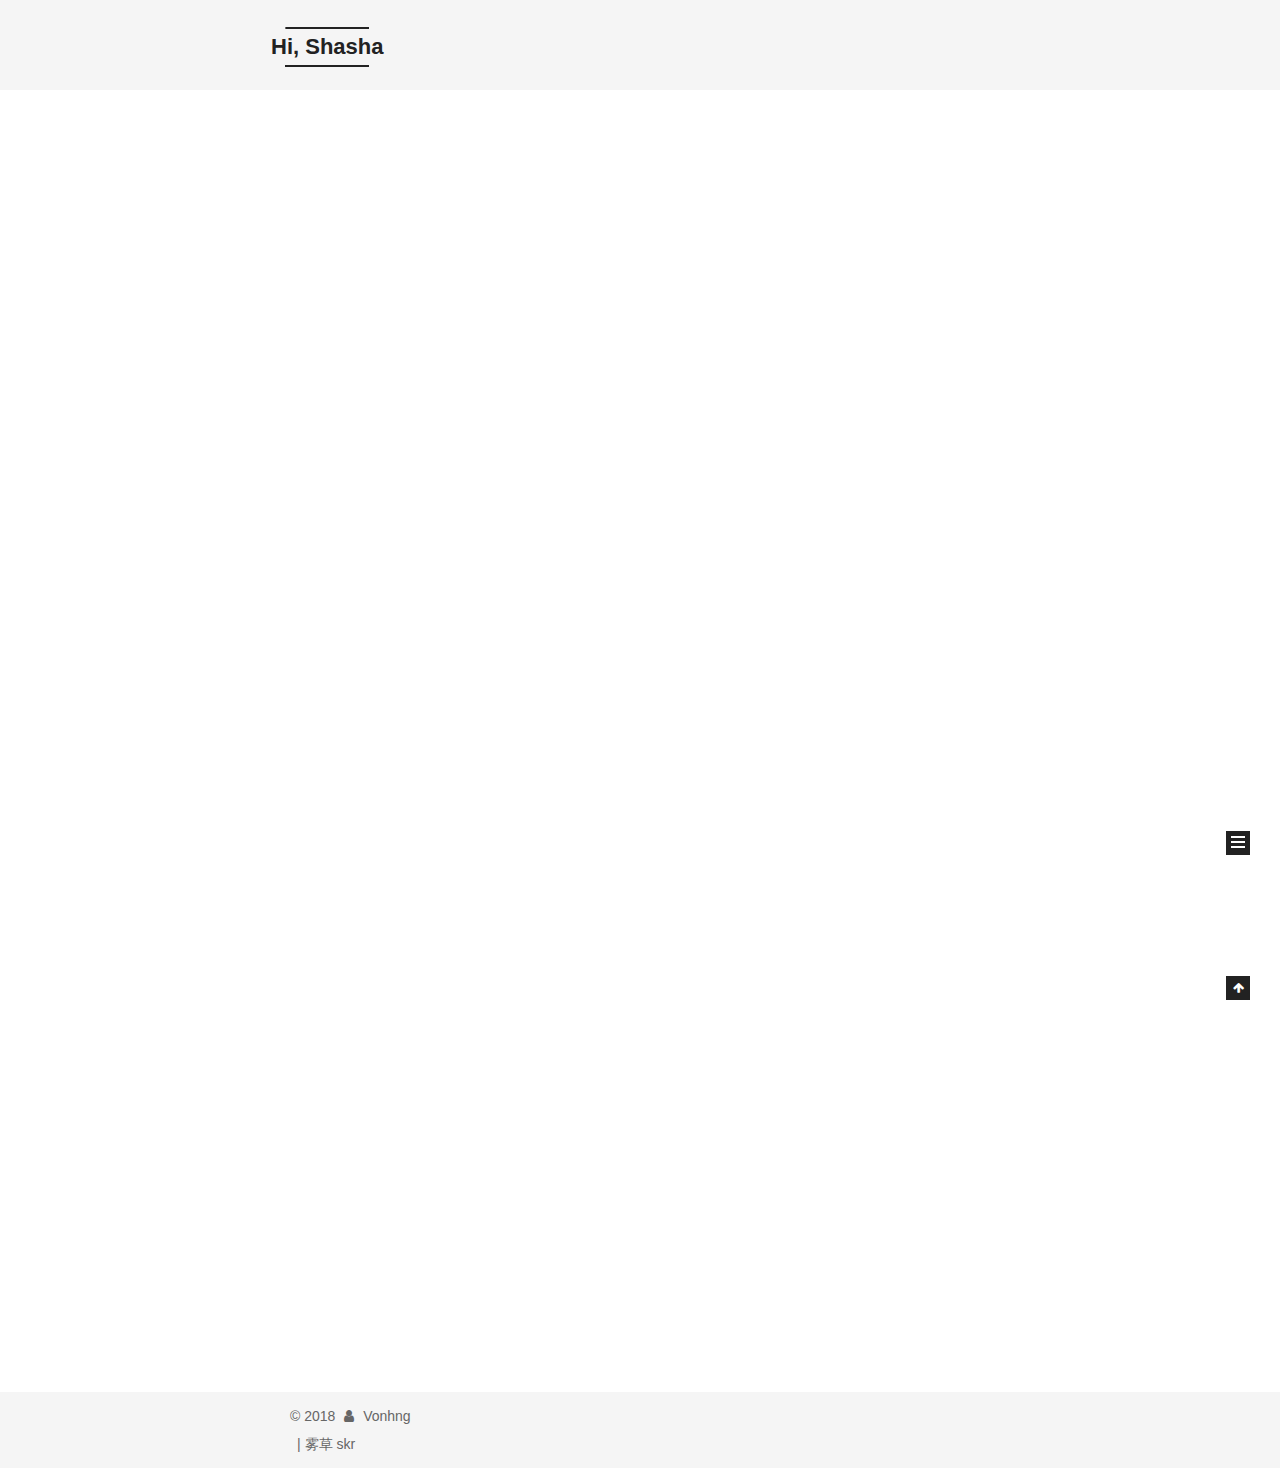
==== commit f3c88f0c: "Site updated: 2018-07-27 11:24:00" ====
--- a/index.html
+++ b/index.html
@@ -73,8 +73,6 @@
 
 
 
-
-  <link rel="alternate" href="/atom.xml" title="Hi, Shasha" type="application/atom+xml" />
 
 
 
@@ -298,7 +296,7 @@
   
   
   <div class="post-block">
-    <link itemprop="mainEntityOfPage" href="https://vonhng.github.io/2018/07/27/hello-world/">
+    <link itemprop="mainEntityOfPage" href="https://vonhng.github.io/2018/07/27/go_docker_install/">
 
     <span hidden itemprop="author" itemscope itemtype="http://schema.org/Person">
       <meta itemprop="name" content="Vonhng">
@@ -317,7 +315,7 @@
         
           <h1 class="post-title" itemprop="name headline">
                 
-                <a class="post-title-link" href="/2018/07/27/hello-world/" itemprop="url">Hello World</a></h1>
+                <a class="post-title-link" href="/2018/07/27/go_docker_install/" itemprop="url">安装go docker</a></h1>
         
 
         <div class="post-meta">
@@ -329,6 +327,154 @@
               
                 <span class="post-meta-item-text">发表于</span>
               
+              <time title="创建于" itemprop="dateCreated datePublished" datetime="2018-07-27T11:00:01+08:00">
+                2018-07-27
+              </time>
+            
+
+            
+
+            
+          </span>
+
+          
+            <span class="post-category" >
+            
+              <span class="post-meta-divider">|</span>
+            
+              <span class="post-meta-item-icon">
+                <i class="fa fa-folder-o"></i>
+              </span>
+              
+                <span class="post-meta-item-text">分类于</span>
+              
+              
+                <span itemprop="about" itemscope itemtype="http://schema.org/Thing">
+                  <a href="/categories/后端/" itemprop="url" rel="index">
+                    <span itemprop="name">后端</span>
+                  </a>
+                </span>
+
+                
+                
+              
+            </span>
+          
+
+          
+            
+          
+
+          
+          
+
+          
+
+          
+
+          
+
+          
+
+        </div>
+      </header>
+    
+
+    
+    
+    
+    <div class="post-body" itemprop="articleBody">
+
+      
+      
+
+      
+        
+          <h2 id="安装docker"><a href="#安装docker" class="headerlink" title="安装docker"></a>安装docker</h2><figure class="highlight plain"><table><tr><td class="gutter"><pre><span class="line">1</span><br><span class="line">2</span><br><span class="line">3</span><br><span class="line">4</span><br><span class="line">5</span><br><span class="line">6</span><br><span class="line">7</span><br><span class="line">8</span><br><span class="line">9</span><br></pre></td><td class="code"><pre><span class="line">yum -y update -y</span><br><span class="line">yum -y install gcc gcc-c++</span><br><span class="line">curl -fsSL https://get.docker.com/ | sh</span><br><span class="line">systemctl start docker</span><br><span class="line">systemctl status docker</span><br><span class="line">systemctl enable docker</span><br><span class="line"></span><br><span class="line">docker build . -t web-service:1.0</span><br><span class="line">docker run -it --rm  -v `pwd`:/app web-service:1.0 /bin/bash</span><br></pre></td></tr></table></figure>
+          <!--noindex-->
+          <div class="post-button text-center">
+            <a class="btn" href="/2018/07/27/go_docker_install/#more" rel="contents">
+              阅读全文 &raquo;
+            </a>
+          </div>
+          <!--/noindex-->
+        
+      
+    </div>
+    
+    
+    
+
+    
+
+    
+
+    
+
+    <footer class="post-footer">
+      
+
+      
+
+      
+
+      
+      
+        <div class="post-eof"></div>
+      
+    </footer>
+  </div>
+  
+  
+  
+  </article>
+
+
+    
+      
+
+  
+
+  
+  
+  
+
+  <article class="post post-type-normal" itemscope itemtype="http://schema.org/Article">
+  
+  
+  
+  <div class="post-block">
+    <link itemprop="mainEntityOfPage" href="https://vonhng.github.io/2018/07/27/hello-world/">
+
+    <span hidden itemprop="author" itemscope itemtype="http://schema.org/Person">
+      <meta itemprop="name" content="Vonhng">
+      <meta itemprop="description" content="">
+      <meta itemprop="image" content="/images/header.jpg">
+    </span>
+
+    <span hidden itemprop="publisher" itemscope itemtype="http://schema.org/Organization">
+      <meta itemprop="name" content="Hi, Shasha">
+    </span>
+
+    
+      <header class="post-header">
+
+        
+        
+          <h1 class="post-title" itemprop="name headline">
+                
+                <a class="post-title-link" href="/2018/07/27/hello-world/" itemprop="url">Hello World</a></h1>
+        
+
+        <div class="post-meta">
+          <span class="post-time">
+            
+              <span class="post-meta-item-icon">
+                <i class="fa fa-calendar-o"></i>
+              </span>
+              
+                <span class="post-meta-item-text">发表于</span>
+              
               <time title="创建于" itemprop="dateCreated datePublished" datetime="2018-07-27T10:13:29+08:00">
                 2018-07-27
               </time>
@@ -349,7 +495,9 @@
           
 
           
-          
+
+          
+
           
 
           
@@ -413,130 +561,6 @@
 
 
     
-      
-
-  
-
-  
-  
-  
-
-  <article class="post post-type-normal" itemscope itemtype="http://schema.org/Article">
-  
-  
-  
-  <div class="post-block">
-    <link itemprop="mainEntityOfPage" href="https://vonhng.github.io/2018/07/27/go_docker_install/">
-
-    <span hidden itemprop="author" itemscope itemtype="http://schema.org/Person">
-      <meta itemprop="name" content="Vonhng">
-      <meta itemprop="description" content="">
-      <meta itemprop="image" content="/images/header.jpg">
-    </span>
-
-    <span hidden itemprop="publisher" itemscope itemtype="http://schema.org/Organization">
-      <meta itemprop="name" content="Hi, Shasha">
-    </span>
-
-    
-      <header class="post-header">
-
-        
-        
-          <h1 class="post-title" itemprop="name headline">
-                
-                <a class="post-title-link" href="/2018/07/27/go_docker_install/" itemprop="url">安装go docker</a></h1>
-        
-
-        <div class="post-meta">
-          <span class="post-time">
-            
-              <span class="post-meta-item-icon">
-                <i class="fa fa-calendar-o"></i>
-              </span>
-              
-                <span class="post-meta-item-text">发表于</span>
-              
-              <time title="创建于" itemprop="dateCreated datePublished" datetime="2018-07-27T10:12:55+08:00">
-                2018-07-27
-              </time>
-            
-
-            
-
-            
-          </span>
-
-          
-
-          
-            
-          
-
-          
-          
-
-          
-          
-          
-
-          
-
-        </div>
-      </header>
-    
-
-    
-    
-    
-    <div class="post-body" itemprop="articleBody">
-
-      
-      
-
-      
-        
-          <h2 id="安装docker"><a href="#安装docker" class="headerlink" title="安装docker"></a>安装docker</h2><figure class="highlight plain"><table><tr><td class="gutter"><pre><span class="line">1</span><br><span class="line">2</span><br><span class="line">3</span><br><span class="line">4</span><br><span class="line">5</span><br><span class="line">6</span><br><span class="line">7</span><br><span class="line">8</span><br><span class="line">9</span><br></pre></td><td class="code"><pre><span class="line">yum -y update -y</span><br><span class="line">yum -y install gcc gcc-c++</span><br><span class="line">curl -fsSL https://get.docker.com/ | sh</span><br><span class="line">systemctl start docker</span><br><span class="line">systemctl status docker</span><br><span class="line">systemctl enable docker</span><br><span class="line"></span><br><span class="line">docker build . -t web-service:1.0</span><br><span class="line">docker run -it --rm  -v `pwd`:/app web-service:1.0 /bin/bash</span><br></pre></td></tr></table></figure>
-          <!--noindex-->
-          <div class="post-button text-center">
-            <a class="btn" href="/2018/07/27/go_docker_install/#more" rel="contents">
-              阅读全文 &raquo;
-            </a>
-          </div>
-          <!--/noindex-->
-        
-      
-    </div>
-    
-    
-    
-
-    
-
-    
-
-    
-
-    <footer class="post-footer">
-      
-
-      
-
-      
-
-      
-      
-        <div class="post-eof"></div>
-      
-    </footer>
-  </div>
-  
-  
-  
-  </article>
-
-
-    
   </section>
 
   
@@ -594,18 +618,29 @@
             
 
             
-
+              
+              
+              <div class="site-state-item site-state-categories">
+                <a href="/categories/index.html">
+                  <span class="site-state-item-count">1</span>
+                  <span class="site-state-item-name">分类</span>
+                </a>
+              </div>
+            
+
+            
+              
+              
+              <div class="site-state-item site-state-tags">
+                <a href="/tags/index.html">
+                  <span class="site-state-item-count">1</span>
+                  <span class="site-state-item-name">标签</span>
+                </a>
+              </div>
             
 
           </nav>
 
-          
-            <div class="feed-link motion-element">
-              <a href="/atom.xml" rel="alternate">
-                <i class="fa fa-rss"></i>
-                RSS
-              </a>
-            </div>
           
 
           
@@ -649,6 +684,12 @@
 
 
 
+
+<script async src="https://dn-lbstatics.qbox.me/busuanzi/2.3/busuanzi.pure.mini.js"></script>
+        <span class="post-meta-divider">| 雾草 skr</span>
+        </span>
+            </span>
+            </div>
 
 
 
--- a/css/main.css
+++ b/css/main.css
@@ -1822,7 +1822,7 @@
   width: 4px;
   height: 4px;
   border-radius: 50%;
-  background: #25ff9c;
+  background: #9eff00;
 }
 .links-of-blogroll {
   font-size: 13px;
